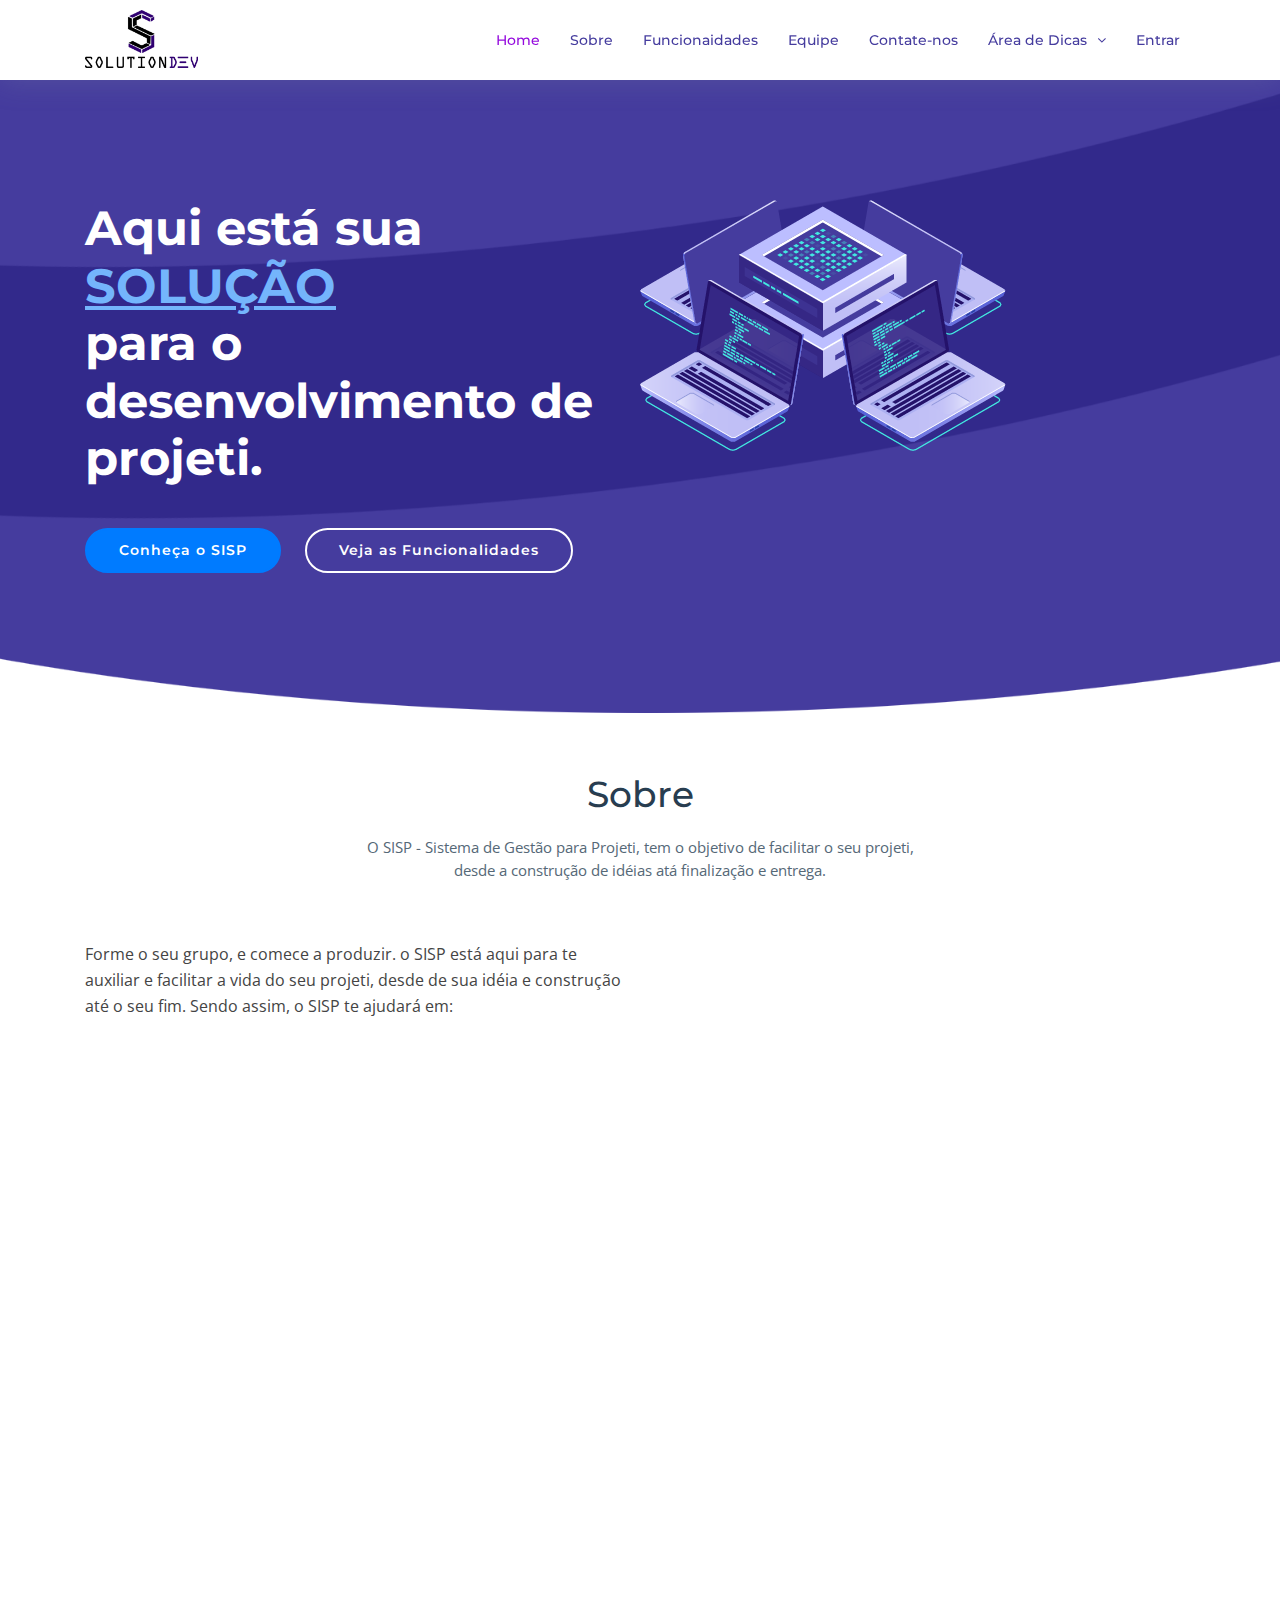
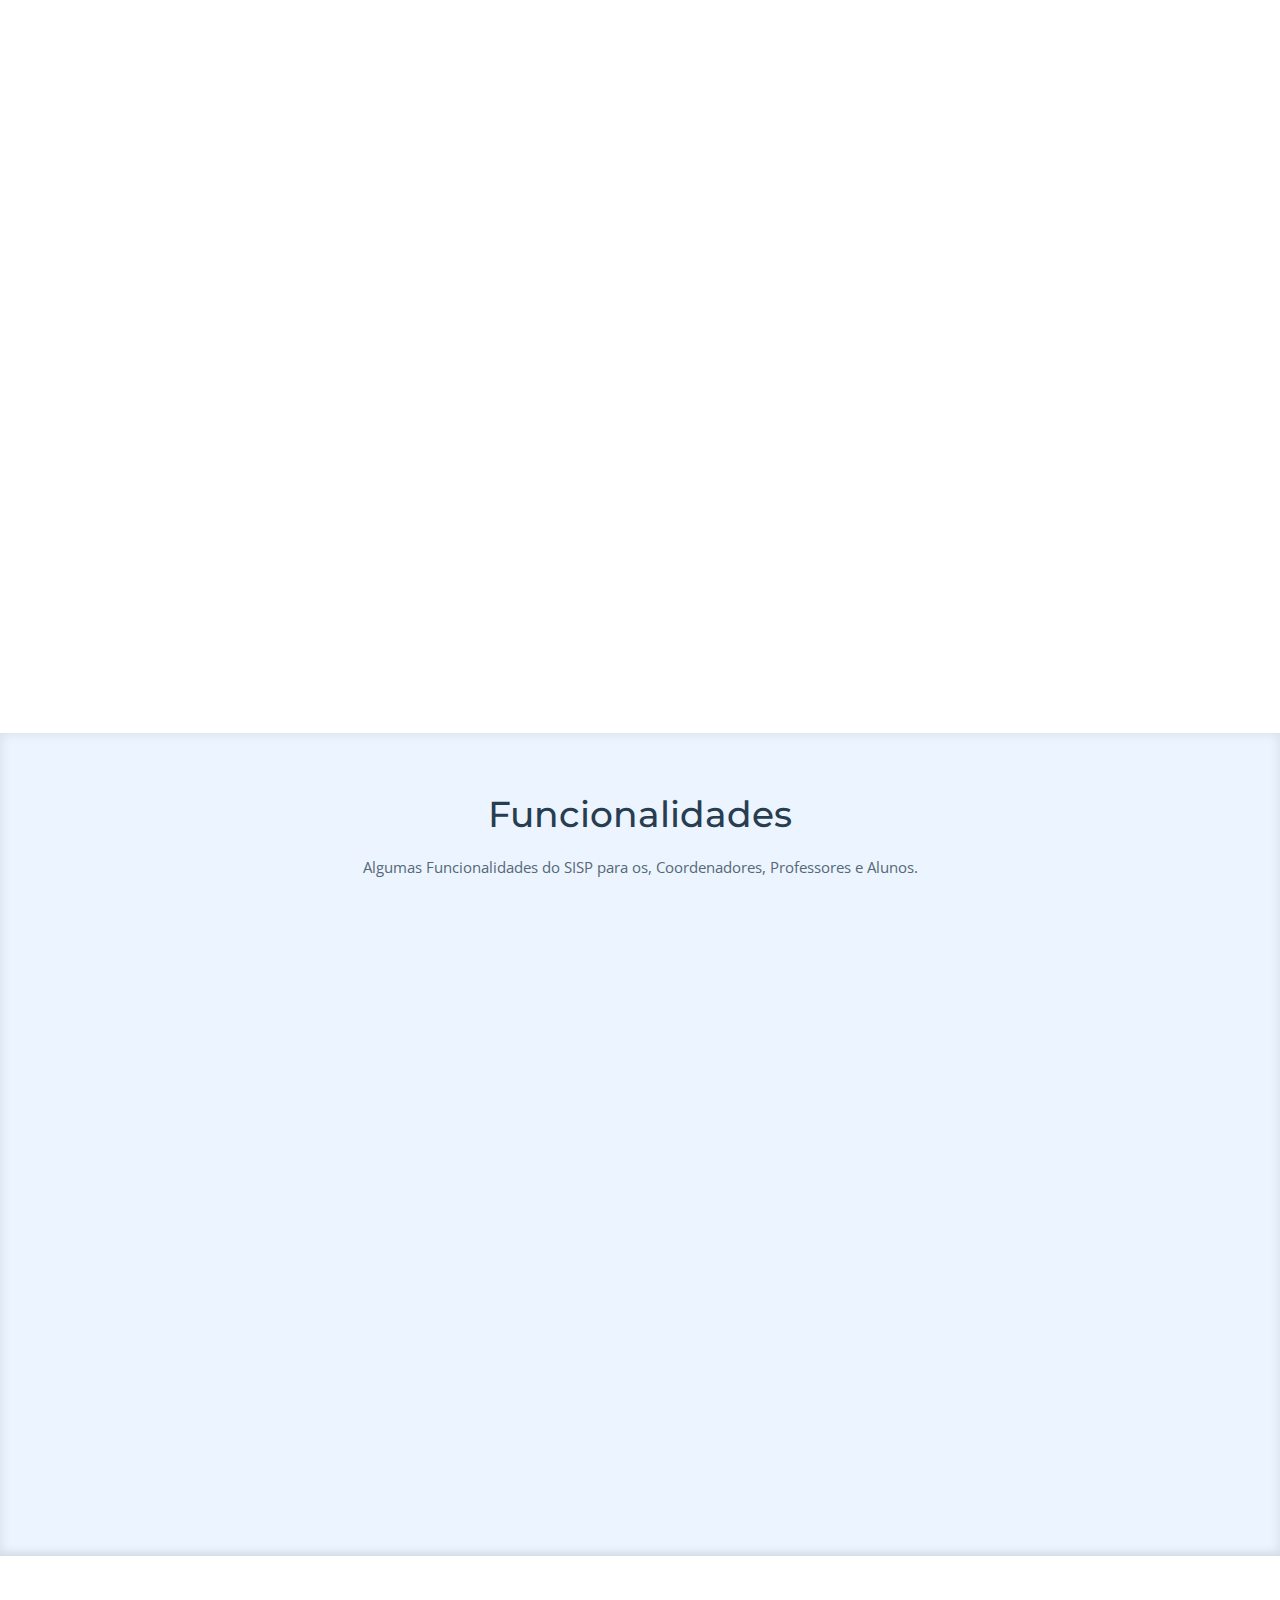
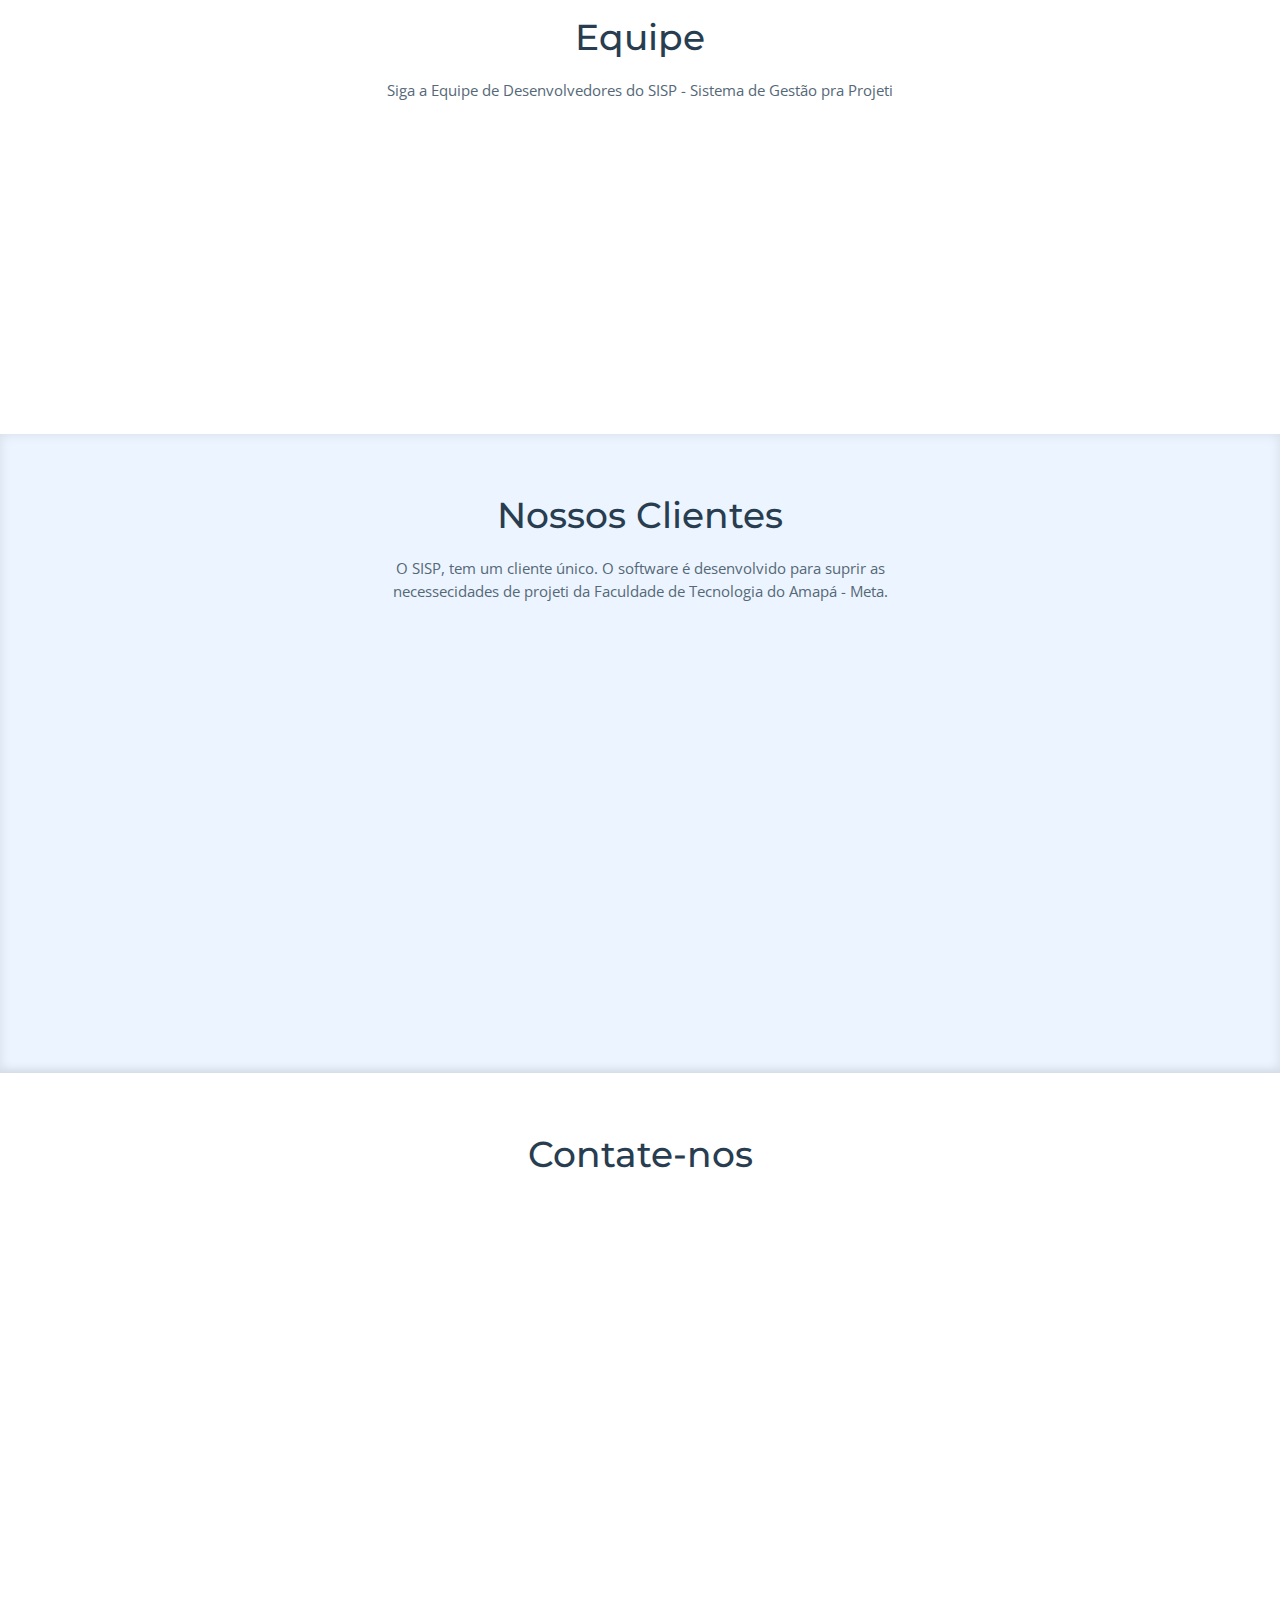
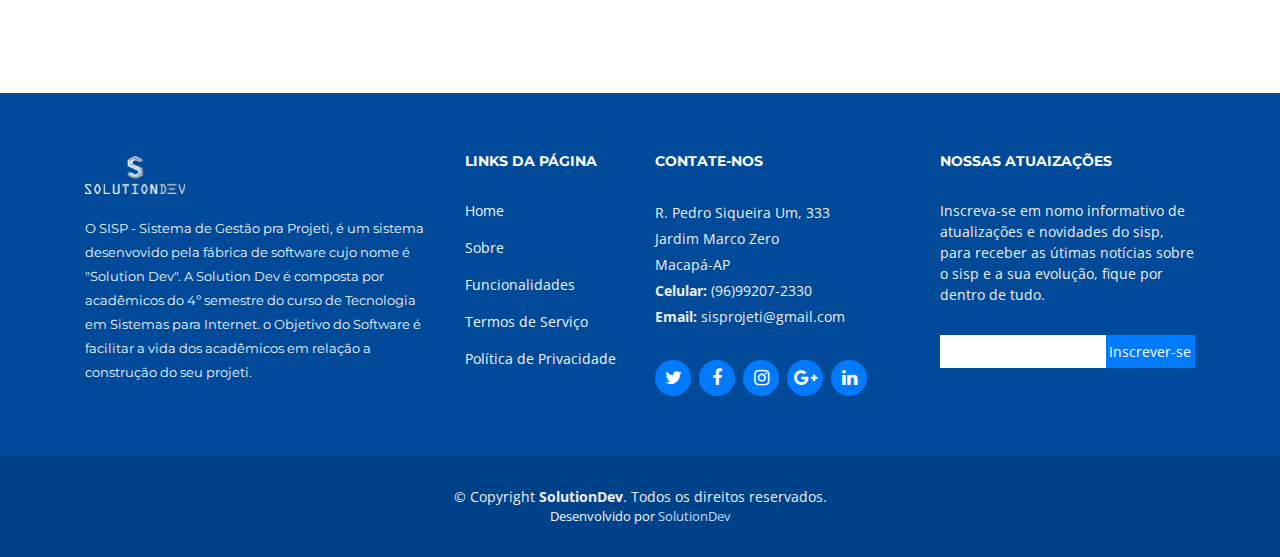
==== index.html @ cfa7b7fe "update" ====
<!DOCTYPE html>
<html lang="en">
<head>
  <meta charset="utf-8">
  <title>Solution Dev - Empresa de Software</title>
  <meta content="width=device-width, initial-scale=1.0" name="viewport">
  <meta content="" name="keywords">
  <meta content="" name="description">

  <!-- Favicons -->
  <link href="img/logos.png" rel="icon">
  <link href="img/apple-touch-icon.png" rel="apple-touch-icon">

  <!-- Google Fonts -->
  <link href="https://fonts.googleapis.com/css?family=Open+Sans:300,300i,400,400i,700,700i|Montserrat:300,400,500,700" rel="stylesheet">

  <!-- Bootstrap CSS File -->
  <link href="lib/bootstrap/css/bootstrap.min.css" rel="stylesheet">

  <!-- Libraries CSS Files -->
  <link href="lib/font-awesome/css/font-awesome.min.css" rel="stylesheet">
  <link href="lib/animate/animate.min.css" rel="stylesheet">
  <link href="lib/ionicons/css/ionicons.min.css" rel="stylesheet">
  <link href="lib/owlcarousel/assets/owl.carousel.min.css" rel="stylesheet">
  <link href="lib/lightbox/css/lightbox.min.css" rel="stylesheet">

  <!-- Main Stylesheet File -->
  <link href="css/style.css" rel="stylesheet">

  <!-- =======================================================
    TEMPLATE PRONTO E BAIXADO

    Theme Name: NewBiz
    Theme URL: https://bootstrapmade.com/newbiz-bootstrap-business-template/
    Author: BootstrapMade.com
    License: https://bootstrapmade.com/license/
  ======================================================= -->
</head>

<body>

  <!--==========================
  Header
  ============================-->
  <header id="header" class="fixed-top">
    <div class="container">

      <div class="logo float-left">
        <!-- Retire o Comentário para não utilizar logo imagem -->
        <!-- <h1 class="text-light"><a href="#header"><span>SISP</span></a></h1> -->
        <a href="#intro" class="scrollto"><img src="img/logo.png" alt="" class="img-fluid" ></a>
      </div>

      <nav class="main-nav float-right d-none d-lg-block">
        <ul>
          <li class="active"><a href="#intro">Home</a></li>
          <li><a href="#about">Sobre</a></li>
          <li><a href="#services">Funcionaidades</a></li>
          <!--<li><a href="#portfolio">Portfolio</a></li>-->
          <li><a href="#team">Equipe</a></li>
          <li><a href="#contact">Contate-nos</a></li>
          <li class="drop-down"><a href="">Área de Dicas</a>
            <ul>
              <li><a href="#">Documentação</a></li>
              <!--<li class="drop-down"><a href="#">Drop Down 2</a>
                <ul>
                  <li><a href="#">Deep Drop Down 1</a></li>
                  <li><a href="#">Deep Drop Down 2</a></li>
                  <li><a href="#">Deep Drop Down 3</a></li>
                  <li><a href="#">Deep Drop Down 4</a></li>
                  <li><a href="#">Deep Drop Down 5</a></li>
                </ul>
              </li>-->
              <li><a href="#">Temas Projeti</a></li>
              <!--<li><a href="#">Drop Down 3</a></li>
              <li><a href="#">Drop Down 4</a></li>-->
            </ul>
          </li>
          <li><a href="#">Entrar</a></li>
        </ul>
      </nav><!-- .main-nav -->
      
    </div>
  </header><!-- #header -->

  <!--==========================
    Intro Section
  ============================-->
  <section id="intro" class="clearfix">
    <div class="container">

      <div class="intro-img">
        <img src="img/intro-img.png" alt="" class="img-fluid">
      </div>

      <div class="intro-info">
        <h2>Aqui está sua<br><span>SOLUÇÃO</span><br>para o desenvolvimento de projeti.</h2>
        <div>
          <a href="#about" class="btn-get-started scrollto">Conheça o SISP</a>
          <a href="#services" class="btn-services scrollto">Veja as Funcionalidades</a>
        </div>
      </div>

    </div>
  </section><!-- #intro -->

  <main id="main">

    <!--==========================
      About Us Section
    ============================-->
    <section id="about">
      <div class="container">

        <header class="section-header">
          <h3>Sobre</h3>
          <p>O SISP - Sistema de Gestão para Projeti, tem o objetivo de facilitar o seu projeti, desde a construção de idéias atá finalização e entrega.</p>
        </header>

        <div class="row about-container">

          <div class="col-lg-6 content order-lg-1 order-2">
            <p>
             Forme o seu grupo, e comece a produzir. o SISP está aqui para te auxiliar e facilitar a vida do seu projeti, desde de sua idéia e construção até o seu fim. Sendo assim, o SISP te ajudará em:
            </p>

            <div class="icon-box wow fadeInUp">
              <div class="icon"><i class="fa fa-tasks"></i></div>
              <h4 class="title"><a href="">Tarefas Agilizadas</a></h4>
              <p class="description">Um sistema de criação de tarefas e organização. definindo informações sobre cada tarefa específica</p>
            </div>

            <div class="icon-box wow fadeInUp" data-wow-delay="0.2s">
              <div class="icon"><i class="fa fa-bar-chart"></i></div>
              <h4 class="title"><a href="">Maior Produtividade</a></h4>
              <p class="description">Com esse controle de tarefas a sua produtividade aumenta, pois você e seus amigos dividem bem as tarefas</p>
            </div>

            <div class="icon-box wow fadeInUp" data-wow-delay="0.4s">
              <div class="icon"><i class="fa fa-comment-o"></i></div>
              <h4 class="title"><a href="">Melhor Comunicação</a></h4>
              <p class="description">O Seu Coordenador e Professor, podem visualizar sua documentação e avaliar de forma mais prática</p>
            </div>

          </div>

          <div class="col-lg-6 background order-lg-2 order-1 wow fadeInUp">
            <img src="img/about-img1.svg" class="img-fluid" alt="">
          </div>
        </div>

        <div class="row about-extra">
          <div class="col-lg-6 wow fadeInUp">
            <img src="img/ativo 1.svg" class="img-fluid" alt="">
          </div>
          <div class="col-lg-6 wow fadeInUp pt-5 pt-lg-0">
            <h4>O SISP auxilia você em seu projeti te dando dicas.</h4>
            <p>
             O SISP, é um sistema que te auxilia das formas que você precisa, todos temos dificuldades em alguma coisa. e o SISP estará aqui para te guiar onde for sua dificuldade, seja ela em, documentação, idéias de projeti e temas.
            </p>
            <p>
              Um sistema voltado para facilitação de produtividade e construção de projeti, guiando o seu grupo ao sucesso acadêmico desde o primeiro semestre, e assim facilitando sua vida acadêmica em relação ao projeti.
            </p>
          </div>
        </div>

        <div class="row about-extra">
          <div class="col-lg-6 wow fadeInUp order-1 order-lg-2">
            <img src="img/about-extra-2.svg" class="img-fluid" alt="">
          </div>

          <div class="col-lg-6 wow fadeInUp pt-4 pt-lg-0 order-2 order-lg-1">
            <h4>Um Sistema Totamente WEB, acessível onde você estiver, pelo celuar, computador ou tablet.</h4>
            <p>
             Trata- se de uma ferramenta para auxiliar na gestão do Projeto Integrador da Faculdade de Tecnologia do Amapá - META, para que os acadêmicos realizarem uma melhor organização do projeto integrador com divisões de tarefas entre si criadas pelo grupo, possibilitando em conjunto os envios das documentações. 
            </p>
            <p>
             Através de Sua Mobilidade o SISP irá facilitar a vida de todo e qualquer usuário quanto ao andamento e tarefas do seu projeti, de acordo com cada demanda.
            </p>
            <p>
              Prepare-se para receber as notas do projeti de forma mais prática e eficiente, você irá visualizar suas notas assim que estiverem disponíves, e o melhor, onde você estiver.
            </p>
          </div>
          
        </div>

      </div>
    </section><!-- #about -->

    <!--==========================
      Services Section
    ============================-->
    <section id="services" class="section-bg">
      <div class="container">

        <header class="section-header">
          <h3>Funcionalidades</h3>
          <p>Algumas Funcionalidades do SISP para os, Coordenadores, Professores e Alunos.</p>
        </header>

        <div class="row">

          <div class="col-md-6 col-lg-5 offset-lg-1 wow bounceInUp" data-wow-duration="1.4s">
            <div class="box">
              <div class="icon"><i class="ion-ios-analytics-outline" style="color: #ff689b;"></i></div>
              <h4 class="title"><a href="">Visualização de Dicas</a></h4>
              <p class="description">O Aluno terá como visualizar sua nota no sistema, assim que o professor liberar.</p>
            </div>
          </div>
          <div class="col-md-6 col-lg-5 wow bounceInUp" data-wow-duration="1.4s">
            <div class="box">
              <div class="icon"><i class="ion-ios-bookmarks-outline" style="color: #e9bf06;"></i></div>
              <h4 class="title"><a href="">Lançamento de Notas</a></h4>
              <p class="description">O Professor poderá lançar a nota no sistema instantaneamente.</p>
            </div>
          </div>

          <div class="col-md-6 col-lg-5 offset-lg-1 wow bounceInUp" data-wow-delay="0.1s" data-wow-duration="1.4s">
            <div class="box">
              <div class="icon"><i class="ion-ios-paper-outline" style="color: #3fcdc7;"></i></div>
              <h4 class="title"><a href="">Envio de Documentação</a></h4>
              <p class="description">O Aluno poderá enviar a documentação do projeti no sistema.</p>
            </div>
          </div>
          <div class="col-md-6 col-lg-5 wow bounceInUp" data-wow-delay="0.1s" data-wow-duration="1.4s">
            <div class="box">
              <div class="icon"><i class="ion-ios-speedometer-outline" style="color:#41cf2e;"></i></div>
              <h4 class="title"><a href="">Acompanhamento das tarefas</a></h4>
              <p class="description">O Professor orientador poderá visualizar e acompanhar as tarefas do grupo orientado.</p>
            </div>
          </div>

          <div class="col-md-6 col-lg-5 offset-lg-1 wow bounceInUp" data-wow-delay="0.2s" data-wow-duration="1.4s">
            <div class="box">
              <div class="icon"><i class="ion-ios-world-outline" style="color: #d6ff22;"></i></div>
              <h4 class="title"><a href="">Mobilidade</a></h4>
              <p class="description">O usuários do SISP, poderão utilizar o sistema em qualquer lugar, seja no celular, tablet ou computador.</p>
            </div>
          </div>
          <div class="col-md-6 col-lg-5 wow bounceInUp" data-wow-delay="0.2s" data-wow-duration="1.4s">
            <div class="box">
              <div class="icon"><i class="ion-ios-clock-outline" style="color: #4680ff;"></i></div>
              <h4 class="title"><a href="">Sem perda de tempo</a></h4>
              <p class="description">Não tera perda de tempo para produção, assim que montar o grupo já estarão produzindo.</p>
            </div>
          </div>

        </div>

      </div>
    </section><!-- #services -->

    

    <!--==========================
      Team Section
    ============================-->
    <section id="team">
      <div class="container">
        <div class="section-header">
          <h3>Equipe</h3>
          <p>Siga a Equipe de Desenvolvedores do SISP - Sistema de Gestão pra Projeti</p>
        </div>

        <div class="row">

          <div class="col-lg-4 col-md-6 wow fadeInUp" data-wow-delay="0.2s">
            <div class="member">
              <img src="img/dev3.webp" class="img-fluid" alt="">
              <div class="member-info">
                <div class="member-info-content">
                  <h4>Diego Barbosa</h4>
                  <span>Gerente de Projetos</span>
                  <div class="social">
                    <a href=""><i class="fa fa-twitter"></i></a>
                    <a href=""><i class="fa fa-facebook"></i></a>
                    <a href=""><i class="fa fa-google-plus"></i></a>
                    <a href=""><i class="fa fa-linkedin"></i></a>
                  </div>
                </div>
              </div>
            </div>
          </div>
          <div class="col-lg-4 col-md-6 wow fadeInUp" data-wow-delay="0.1s">
            <div class="member">
              <img src="img/dev2.webp" class="img-fluid" alt="">
              <div class="member-info">
                <div class="member-info-content">
                  <h4>Gabriela Exposto</h4>
                  <span>Scrum Master</span>
                  <div class="social">
                    <a href=""><i class="fa fa-twitter"></i></a>
                    <a href=""><i class="fa fa-facebook"></i></a>
                    <a href=""><i class="fa fa-google-plus"></i></a>
                    <a href=""><i class="fa fa-linkedin"></i></a>
                  </div>
                </div>
              </div>
            </div>
          </div>

          

          <div class="col-lg-4 col-md-6 wow fadeInUp">
            <div class="member">
              <img src="img/dev1.webp" class="img-fluid" alt="">
              <div class="member-info">
                <div class="member-info-content">
                  <h4>Marcelo Cardoso</h4>
                  <span>Product Owner</span>
                  <div class="social">
                    <a href=""><i class="fa fa-twitter"></i></a>
                    <a href=""><i class="fa fa-facebook"></i></a>
                    <a href=""><i class="fa fa-google-plus"></i></a>
                    <a href=""><i class="fa fa-linkedin"></i></a>
                  </div>
                </div>
              </div>
            </div>
          </div>

          <!--<div class="col-lg-3 col-md-6 wow fadeInUp" data-wow-delay="0.3s">
            <div class="member">
              <img src="img/team-4.jpg" class="img-fluid" alt="">
              <div class="member-info">
                <div class="member-info-content">
                  <h4>Amanda Jepson</h4>
                  <span>Accountant</span>
                  <div class="social">
                    <a href=""><i class="fa fa-twitter"></i></a>
                    <a href=""><i class="fa fa-facebook"></i></a>
                    <a href=""><i class="fa fa-google-plus"></i></a>
                    <a href=""><i class="fa fa-linkedin"></i></a>
                  </div>
                </div>
              </div>
            </div>
          </div>-->

        </div>

      </div>
    </section><!-- #team -->

    <!--==========================
      Clients Section
    ============================-->
    <section id="clients" class="section-bg">

      <div class="container">

        <div class="section-header">
          <h3>Nossos Clientes</h3>
          <p>O SISP, tem um cliente único. O software é desenvolvido para suprir as necessecidades de projeti da Faculdade de Tecnologia do Amapá - Meta.</p>
        </div>

        <div class="row no-gutters clients-wrap clearfix wow fadeInUp">

          <div class="col-lg-3 col-md-4 col-xs-6">
            <div class="client-logo">
              <img src="img/clients/client-1.png" class="img-fluid" alt="">
            </div>
          </div>
          
          <div class="col-lg-3 col-md-4 col-xs-6">
            <div class="client-logo">
              <img src="img/clients/client-1.png" class="img-fluid" alt="">
            </div>
          </div>
        
          <div class="col-lg-3 col-md-4 col-xs-6">
            <div class="client-logo">
              <img src="img/clients/client-1.png" class="img-fluid" alt="">
            </div>
          </div>
          
          <div class="col-lg-3 col-md-4 col-xs-6">
            <div class="client-logo">
              <img src="img/clients/client-1.png" class="img-fluid" alt="">
            </div>
          </div>
          
          <div class="col-lg-3 col-md-4 col-xs-6">
            <div class="client-logo">
              <img src="img/clients/client-1.png" class="img-fluid" alt="">
            </div>
          </div>
        
          <div class="col-lg-3 col-md-4 col-xs-6">
            <div class="client-logo">
              <img src="img/clients/client-1.png" class="img-fluid" alt="">
            </div>
          </div>
          
          <div class="col-lg-3 col-md-4 col-xs-6">
            <div class="client-logo">
              <img src="img/clients/client-1.png" class="img-fluid" alt="">
            </div>
          </div>
          
          <div class="col-lg-3 col-md-4 col-xs-6">
            <div class="client-logo">
              <img src="img/clients/client-1.png" class="img-fluid" alt="">
            </div>
          </div>

        </div>

      </div>

    </section>

    <!--==========================
      Contact Section
    ============================-->
    <section id="contact">
      <div class="container-fluid">

        <div class="section-header">
          <h3>Contate-nos</h3>
        </div>

        <div class="row wow fadeInUp">

          <div class="col-lg-6">
            <div class="map mb-4 mb-lg-0">
              <iframe src="https://www.google.com/maps/embed?pb=!1m18!1m12!1m3!1d3989.818319337594!2d-51.07880468573079!3d0.00128636442487681!2m3!1f0!2f0!3f0!3m2!1i1024!2i768!4f13.1!3m3!1m2!1s0x8d61e1e023630001%3A0x707ce82298e519f8!2sFaculdade%20Meta!5e0!3m2!1spt-BR!2sbr!4v1572727579081!5m2!1spt-BR!2sbr" frameborder="0" style="border:0; width: 100%; height: 312px;" allowfullscreen></iframe>
            </div>
          </div>

          <div class="col-lg-6">
            <div class="row">
              <div class="col-md-5 info">
                <i class="ion-ios-location-outline"></i>
                <p>R. Pedro Siqueira Um, 333 - Jardim Marco Zero, Macapá-AP</p>
              </div>
              <div class="col-md-4 info">
                <i class="ion-ios-email-outline"></i>
                <p>sisprojeti@gmail.com</p>
              </div>
              <div class="col-md-3 info">
                <i class="ion-ios-telephone-outline"></i>
                <p>(96)99207-2330</p>
              </div>
            </div>

            <div class="form">
              <div id="sendmessage">Sua mensagem foi enviada. Obrigado!</div>
              <div id="errormessage"></div>
              <form action="" method="post" role="form" class="contactForm">
                <div class="form-row">
                  <div class="form-group col-lg-6">
                    <input type="text" name="name" class="form-control" id="name" placeholder="Seu Nome" data-rule="minlen:4" data-msg="Please enter at least 4 chars" />
                    <div class="validation"></div>
                  </div>
                  <div class="form-group col-lg-6">
                    <input type="email" class="form-control" name="email" id="email" placeholder="Seu Email" data-rule="email" data-msg="Please enter a valid email" />
                    <div class="validation"></div>
                  </div>
                </div>
                <div class="form-group">
                  <input type="text" class="form-control" name="subject" id="subject" placeholder="Assunto" data-rule="minlen:4" data-msg="Please enter at least 8 chars of subject" />
                  <div class="validation"></div>
                </div>
                <div class="form-group">
                  <textarea class="form-control" name="message" rows="5" data-rule="required" data-msg="Please write something for us" placeholder="Mensagem"></textarea>
                  <div class="validation"></div>
                </div>
                <div class="text-center"><button type="submit" title="Send Message">Enviar Mensagem</button></div>
              </form>
            </div>
          </div>

        </div>

      </div>
    </section><!-- #contact -->

  </main>

  <!--==========================
    Footer
  ============================-->
  <footer id="footer">
    <div class="footer-top">
      <div class="container">
        <div class="row">

          <div class="col-lg-4 col-md-6 footer-info">
            <h3><a href="#intro" class="scrollto"><img src="img/logobranca.png" alt="" class="img-fluid" style="width: 100px"></a></h3>
            <p>O SISP - Sistema de Gestão pra Projeti, é um sistema desenvovido pela fábrica de software cujo nome é "Solution Dev". A Solution Dev é composta por acadêmicos do 4º semestre do curso de Tecnologia em Sistemas para Internet. o Objetivo do Software é facilitar a vida dos acadêmicos em relação a construção do seu projeti.</p>
          </div>

          <div class="col-lg-2 col-md-6 footer-links">
            <h4>Links da página</h4>
            <ul>
              <li><a href="#">Home</a></li>
              <li><a href="#">Sobre</a></li>
              <li><a href="#">Funcionalidades</a></li>
              <li><a href="#">Termos de Serviço</a></li>
              <li><a href="#">Política de Privacidade</a></li>
            </ul>
          </div>

          <div class="col-lg-3 col-md-6 footer-contact">
            <h4>Contate-nos</h4>
            <p>
              R. Pedro Siqueira Um, 333 <br>
              Jardim Marco Zero<br>
              Macapá-AP <br>
              <strong>Celular:</strong> (96)99207-2330<br>
              <strong>Email:</strong> sisprojeti@gmail.com<br>
            </p>

            <div class="social-links">
              <a href="#" class="twitter"><i class="fa fa-twitter"></i></a>
              <a href="#" class="facebook"><i class="fa fa-facebook"></i></a>
              <a href="#" class="instagram"><i class="fa fa-instagram"></i></a>
              <a href="#" class="google-plus"><i class="fa fa-google-plus"></i></a>
              <a href="#" class="linkedin"><i class="fa fa-linkedin"></i></a>
            </div>

          </div>

          <div class="col-lg-3 col-md-6 footer-newsletter">
            <h4>Nossas Atuaizações</h4>
            <p>Inscreva-se em nomo informativo de atualizações e novidades do sisp, para receber as útimas notícias sobre o sisp e a sua evolução, fique por dentro de tudo.</p>
            <form action="" method="post">
              <input type="email" name="email"><input type="submit"  value="Inscrever-se" >
            </form>
          </div>

        </div>
      </div>
    </div>

    <div class="container">
      <div class="copyright">
        &copy; Copyright <strong>SolutionDev</strong>. Todos os direitos reservados.
      </div>
      <div class="credits">
        <!--
          All the links in the footer should remain intact.
          You can delete the links only if you purchased the pro version.
          Licensing information: https://bootstrapmade.com/license/
          Purchase the pro version with working PHP/AJAX contact form: https://bootstrapmade.com/buy/?theme=NewBiz
        -->
        Desenvolvido por <a href="https://solutiondevempresa.wixsite.com/corp/sisp">SolutionDev</a>
      </div>
    </div>
  </footer><!-- #footer -->

  <a href="#" class="back-to-top"><i class="fa fa-chevron-up"></i></a>
  <!-- Uncomment below i you want to use a preloader -->
  <!-- <div id="preloader"></div> -->

  <!-- JavaScript Libraries -->
  <script src="lib/jquery/jquery.min.js"></script>
  <script src="lib/jquery/jquery-migrate.min.js"></script>
  <script src="lib/bootstrap/js/bootstrap.bundle.min.js"></script>
  <script src="lib/easing/easing.min.js"></script>
  <script src="lib/mobile-nav/mobile-nav.js"></script>
  <script src="lib/wow/wow.min.js"></script>
  <script src="lib/waypoints/waypoints.min.js"></script>
  <script src="lib/counterup/counterup.min.js"></script>
  <script src="lib/owlcarousel/owl.carousel.min.js"></script>
  <script src="lib/isotope/isotope.pkgd.min.js"></script>
  <script src="lib/lightbox/js/lightbox.min.js"></script>
  <!-- Contact Form JavaScript File -->
  <script src="contactform/contactform.js"></script>

  <!-- Template Main Javascript File -->
  <script src="js/main.js"></script>

</body>
</html>
---- css/style.css ----
/*
  Theme Name: NewBiz
  Theme URL: https://bootstrapmade.com/newbiz-bootstrap-business-template/
  Author: BootstrapMade.com
  License: https://bootstrapmade.com/license/
*/

/*--------------------------------------------------------------
# General
--------------------------------------------------------------*/

body {
  background: #fff;
  color: #444;
  font-family: "Open Sans", sans-serif;
}

a {
  color: #007bff;
  transition: 0.5s;
}

a:hover,
a:active,
a:focus {
  color: #0b6bd3;
  outline: none;
  text-decoration: none;
}

p {
  padding: 0;
  margin: 0 0 30px 0;
}

h1,
h2,
h3,
h4,
h5,
h6 {
  font-family: "Montserrat", sans-serif;
  font-weight: 400;
  margin: 0 0 20px 0;
  padding: 0;
}

/* Back to top button */

.back-to-top {
  position: fixed;
  display: none;
  background: #007bff;
  color: #fff;
  width: 44px;
  height: 44px;
  text-align: center;
  line-height: 1;
  font-size: 16px;
  border-radius: 50%;
  right: 15px;
  bottom: 15px;
  transition: background 0.5s;
  z-index: 11;
}

.back-to-top i {
  padding-top: 12px;
  color: #fff;
}

/* Prelaoder */

#preloader {
  position: fixed;
  top: 0;
  left: 0;
  right: 0;
  bottom: 0;
  z-index: 9999;
  overflow: hidden;
  background: #fff;
}

#preloader:before {
  content: "";
  position: fixed;
  top: calc(50% - 30px);
  left: calc(50% - 30px);
  border: 6px solid #f2f2f2;
  border-top: 6px solid #007bff;
  border-radius: 50%;
  width: 60px;
  height: 60px;
  -webkit-animation: animate-preloader 1s linear infinite;
  animation: animate-preloader 1s linear infinite;
}

@-webkit-keyframes animate-preloader {
  0% {
    -webkit-transform: rotate(0deg);
    transform: rotate(0deg);
  }

  100% {
    -webkit-transform: rotate(360deg);
    transform: rotate(360deg);
  }
}

@keyframes animate-preloader {
  0% {
    -webkit-transform: rotate(0deg);
    transform: rotate(0deg);
  }

  100% {
    -webkit-transform: rotate(360deg);
    transform: rotate(360deg);
  }
}

/*--------------------------------------------------------------
# Header
--------------------------------------------------------------*/

#header {
  height: 80px;
  transition: all 0.5s;
  z-index: 997;
  transition: all 0.5s;
  padding: 20px 0;
  background: #fff;
  box-shadow: 0px 0px 30px rgba(127, 137, 161, 0.3);
}

#header.header-scrolled,
#header.header-pages {
  height: 60px;
  padding: 10px 0;
}

#header .logo h1 {
  font-size: 36px;
  margin: 0;
  padding: 0;
  line-height: 1;
  font-weight: 400;
  letter-spacing: 3px;
  text-transform: uppercase;
}

#header .logo h1 a,
#header .logo h1 a:hover {
  color: #00366f;
  text-decoration: none;
}

#header .logo img {
  padding: 0px;
  margin-top: -10px ;
  max-height: 58px;
}

.main-pages {
  margin-top: 60px;
}

/*--------------------------------------------------------------
# Intro Section
--------------------------------------------------------------*/

#intro {
  width: 100%;
  position: relative;
  background: url("../img/intro-bg.png") center bottom no-repeat;
  background-size: cover;
  padding: 200px 0 120px 0;
}

#intro .intro-img {
  width: 50%;
  float: right;
}

#intro .intro-info {
  width: 50%;
  float: left;
}

#intro .intro-info h2 {
  color: #fff;
  margin-bottom: 40px;
  font-size: 48px;
  font-weight: 700;
}

#intro .intro-info h2 span {
  color: #74b5fc;
  text-decoration: underline;
}

#intro .intro-info .btn-get-started,
#intro .intro-info .btn-services {
  font-family: "Montserrat", sans-serif;
  font-size: 14px;
  font-weight: 600;
  letter-spacing: 1px;
  display: inline-block;
  padding: 10px 32px;
  border-radius: 50px;
  transition: 0.5s;
  margin: 0 20px 20px 0;
  color: #fff;
}

#intro .intro-info .btn-get-started {
  background: #007bff;
  border: 2px solid #007bff;
  color: #fff;
}

#intro .intro-info .btn-get-started:hover {
  background: none;
  border-color: #fff;
  color: #fff;
}

#intro .intro-info .btn-services {
  border: 2px solid #fff;
}

#intro .intro-info .btn-services:hover {
  background: #007bff;
  border-color: #007bff;
  color: #fff;
}

/*--------------------------------------------------------------
# Navigation Menu
--------------------------------------------------------------*/

/* Desktop Navigation */

.main-nav {
  /* Drop Down */
  /* Deep Drop Down */
}

.main-nav,
.main-nav * {
  margin: 0;
  padding: 0;
  list-style: none;
}

.main-nav > ul > li {
  position: relative;
  white-space: nowrap;
  float: left;
}

.main-nav a {
  display: block;
  position: relative;
  color: #453c9e;
  padding: 10px 15px;
  transition: 0.3s;
  font-size: 14px;
  font-family: "Montserrat", sans-serif;
  font-weight: 500;
}

.main-nav a:hover,
.main-nav .active > a,
.main-nav li:hover > a {
  color: #940add;
  text-decoration: none;
}

.main-nav .drop-down ul {
  display: block;
  position: absolute;
  left: 0;
  top: calc(100% + 30px);
  z-index: 99;
  opacity: 0;
  visibility: hidden;
  padding: 10px 0;
  background: #fff;
  box-shadow: 0px 0px 30px rgba(127, 137, 161, 0.25);
  transition: ease all 0.3s;
}

.main-nav .drop-down:hover > ul {
  opacity: 1;
  top: 100%;
  visibility: visible;
}

.main-nav .drop-down li {
  min-width: 180px;
  position: relative;
}

.main-nav .drop-down ul a {
  padding: 10px 20px;
  font-size: 13px;
  color: #004289;
}

.main-nav .drop-down ul a:hover,
.main-nav .drop-down ul .active > a,
.main-nav .drop-down ul li:hover > a {
  color: #007bff;
}

.main-nav .drop-down > a:after {
  content: "\f107";
  font-family: FontAwesome;
  padding-left: 10px;
}

.main-nav .drop-down .drop-down ul {
  top: 0;
  left: calc(100% - 30px);
}

.main-nav .drop-down .drop-down:hover > ul {
  opacity: 1;
  top: 0;
  left: 100%;
}

.main-nav .drop-down .drop-down > a {
  padding-right: 35px;
}

.main-nav .drop-down .drop-down > a:after {
  content: "\f105";
  position: absolute;
  right: 15px;
}

/* Mobile Navigation */

.mobile-nav {
  position: fixed;
  top: 0;
  bottom: 0;
  z-index: 9999;
  overflow-y: auto;
  left: -260px;
  width: 260px;
  padding-top: 18px;
  background: rgba(19, 39, 57, 0.8);
  transition: 0.4s;
}

.mobile-nav * {
  margin: 0;
  padding: 0;
  list-style: none;
}

.mobile-nav a {
  display: block;
  position: relative;
  color: #fff;
  padding: 10px 20px;
  font-weight: 500;
}

.mobile-nav a:hover,
.mobile-nav .active > a,
.mobile-nav li:hover > a {
  color: #74b5fc;
  text-decoration: none;
}

.mobile-nav .drop-down > a:after {
  content: "\f078";
  font-family: FontAwesome;
  padding-left: 10px;
  position: absolute;
  right: 15px;
}

.mobile-nav .active.drop-down > a:after {
  content: "\f077";
}

.mobile-nav .drop-down > a {
  padding-right: 35px;
}

.mobile-nav .drop-down ul {
  display: none;
  overflow: hidden;
}

.mobile-nav .drop-down li {
  padding-left: 20px;
}

.mobile-nav-toggle {
  position: fixed;
  right: 0;
  top: 0;
  z-index: 9998;
  border: 0;
  background: none;
  font-size: 24px;
  transition: all 0.4s;
  outline: none !important;
  line-height: 1;
  cursor: pointer;
  text-align: right;
}

.mobile-nav-toggle i {
  margin: 18px 18px 0 0;
  color: #004289;
}

.mobile-nav-overly {
  width: 100%;
  height: 100%;
  z-index: 9997;
  top: 0;
  left: 0;
  position: fixed;
  background: rgba(19, 39, 57, 0.8);
  overflow: hidden;
  display: none;
}

.mobile-nav-active {
  overflow: hidden;
}

.mobile-nav-active .mobile-nav {
  left: 0;
}

.mobile-nav-active .mobile-nav-toggle i {
  color: #fff;
}

/*--------------------------------------------------------------
# Sections
--------------------------------------------------------------*/

/* Sections Header
--------------------------------*/

.section-header h3 {
  font-size: 36px;
  color: #283d50;
  text-align: center;
  font-weight: 500;
  position: relative;
}

.section-header p {
  text-align: center;
  margin: auto;
  font-size: 15px;
  padding-bottom: 60px;
  color: #556877;
  width: 50%;
}

/* Section with background
--------------------------------*/

.section-bg {
  background: #ecf5ff;
}

/* About Us Section
--------------------------------*/

#about {
  background: #fff;
  padding: 60px 0;
}

#about .about-container .background {
  margin: 20px 0;
}

#about .about-container .content {
  background: #fff;
}

#about .about-container .title {
  color: #333;
  font-weight: 700;
  font-size: 32px;
}

#about .about-container p {
  line-height: 26px;
}

#about .about-container p:last-child {
  margin-bottom: 0;
}

#about .about-container .icon-box {
  background: #fff;
  background-size: cover;
  padding: 0 0 30px 0;
}

#about .about-container .icon-box .icon {
  float: left;
  background: #fff;
  width: 64px;
  height: 64px;
  display: -webkit-box;
  display: -webkit-flex;
  display: -ms-flexbox;
  display: flex;
  -webkit-box-pack: center;
  -webkit-justify-content: center;
  -ms-flex-pack: center;
  justify-content: center;
  -webkit-box-align: center;
  -webkit-align-items: center;
  -ms-flex-align: center;
  align-items: center;
  -webkit-box-orient: vertical;
  -webkit-box-direction: normal;
  -webkit-flex-direction: column;
  -ms-flex-direction: column;
  flex-direction: column;
  text-align: center;
  border-radius: 50%;
  border: 2px solid #007bff;
  transition: all 0.3s ease-in-out;
}

#about .about-container .icon-box .icon i {
  color: #007bff;
  font-size: 24px;
}

#about .about-container .icon-box:hover .icon {
  background: #007bff;
}

#about .about-container .icon-box:hover .icon i {
  color: #fff;
}

#about .about-container .icon-box .title {
  margin-left: 80px;
  font-weight: 600;
  margin-bottom: 5px;
  font-size: 18px;
}

#about .about-container .icon-box .title a {
  color: #283d50;
}

#about .about-container .icon-box .description {
  margin-left: 80px;
  line-height: 24px;
  font-size: 14px;
}

#about .about-extra {
  padding-top: 60px;
}

#about .about-extra h4 {
  font-weight: 600;
  font-size: 24px;
}

/* Services Section
--------------------------------*/

#services {
  padding: 60px 0 40px 0;
  box-shadow: inset 0px 0px 12px 0px rgba(0, 0, 0, 0.1);
}

#services .box {
  padding: 30px;
  position: relative;
  overflow: hidden;
  border-radius: 10px;
  margin: 0 10px 40px 10px;
  background: #fff;
  box-shadow: 0 10px 29px 0 rgba(68, 88, 144, 0.1);
  transition: all 0.3s ease-in-out;
}

#services .box:hover {
  -webkit-transform: translateY(-5px);
  transform: translateY(-5px);
}

#services .icon {
  position: absolute;
  left: -10px;
  top: calc(50% - 32px);
}

#services .icon i {
  font-size: 64px;
  line-height: 1;
  transition: 0.5s;
}

#services .title {
  margin-left: 40px;
  font-weight: 700;
  margin-bottom: 15px;
  font-size: 18px;
}

#services .title a {
  color: #111;
}

#services .box:hover .title a {
  color: #007bff;
}

#services .description {
  font-size: 14px;
  margin-left: 40px;
  line-height: 24px;
  margin-bottom: 0;
}

#why-us {
  padding: 60px 0;
  background: #004a99;
}

#why-us .section-header h3,
#why-us .section-header p {
  color: #fff;
}

#why-us .card {
  background: #00458f;
  border-color: #00458f;
  border-radius: 10px;
  margin: 0 15px;
  padding: 15px 0;
  text-align: center;
  color: #fff;
  transition: 0.3s ease-in-out;
  height: 100%;
}

#why-us .card:hover {
  background: #003b7a;
  border-color: #003b7a;
}

#why-us .card i {
  font-size: 48px;
  padding-top: 15px;
  color: #bfddfe;
}

#why-us .card h5 {
  font-size: 22px;
  font-weight: 600;
}

#why-us .card p {
  font-size: 15px;
  color: #d8eafe;
}

#why-us .card .readmore {
  color: #fff;
  font-weight: 600;
  display: inline-block;
  transition: 0.3s ease-in-out;
  border-bottom: #00458f solid 2px;
}

#why-us .card .readmore:hover {
  border-bottom: #fff solid 2px;
}

#why-us .counters {
  padding-top: 40px;
}

#why-us .counters span {
  font-family: "Montserrat", sans-serif;
  font-weight: bold;
  font-size: 48px;
  display: block;
  color: #fff;
}

#why-us .counters p {
  padding: 0;
  margin: 0 0 20px 0;
  font-family: "Montserrat", sans-serif;
  font-size: 14px;
  color: #cce5ff;
}

/* Portfolio Section
--------------------------------*/

#portfolio {
  padding: 60px 0;
  box-shadow: 0px 0px 12px 0px rgba(0, 0, 0, 0.1);
}

#portfolio #portfolio-flters {
  padding: 0;
  margin: 5px 0 35px 0;
  list-style: none;
  text-align: center;
}

#portfolio #portfolio-flters li {
  cursor: pointer;
  margin: 15px 15px 15px 0;
  display: inline-block;
  padding: 6px 20px;
  font-size: 12px;
  line-height: 20px;
  color: #007bff;
  border-radius: 50px;
  text-transform: uppercase;
  background: #ecf5ff;
  margin-bottom: 5px;
  transition: all 0.3s ease-in-out;
}

#portfolio #portfolio-flters li:hover,
#portfolio #portfolio-flters li.filter-active {
  background: #007bff;
  color: #fff;
}

#portfolio #portfolio-flters li:last-child {
  margin-right: 0;
}

#portfolio .portfolio-item {
  position: relative;
  overflow: hidden;
  margin-bottom: 30px;
}

#portfolio .portfolio-item .portfolio-wrap {
  overflow: hidden;
  position: relative;
  border-radius: 6px;
  margin: 0;
}

#portfolio .portfolio-item .portfolio-wrap:hover img {
  opacity: 0.4;
  transition: 0.3s;
}

#portfolio .portfolio-item .portfolio-wrap .portfolio-info {
  position: absolute;
  top: 0;
  right: 0;
  bottom: 0;
  left: 0;
  display: -webkit-box;
  display: -webkit-flex;
  display: -ms-flexbox;
  display: flex;
  -webkit-box-pack: center;
  -webkit-justify-content: center;
  -ms-flex-pack: center;
  justify-content: center;
  -webkit-box-align: center;
  -webkit-align-items: center;
  -ms-flex-align: center;
  align-items: center;
  -webkit-box-orient: vertical;
  -webkit-box-direction: normal;
  -webkit-flex-direction: column;
  -ms-flex-direction: column;
  flex-direction: column;
  text-align: center;
  opacity: 0;
  transition: 0.2s linear;
}

#portfolio .portfolio-item .portfolio-wrap .portfolio-info h4 {
  font-size: 22px;
  line-height: 1px;
  font-weight: 700;
  margin-bottom: 14px;
  padding-bottom: 0;
}

#portfolio .portfolio-item .portfolio-wrap .portfolio-info h4 a {
  color: #fff;
}

#portfolio .portfolio-item .portfolio-wrap .portfolio-info h4 a:hover {
  color: #007bff;
}

#portfolio .portfolio-item .portfolio-wrap .portfolio-info p {
  padding: 0;
  margin: 0;
  color: #e2effe;
  font-weight: 500;
  font-size: 14px;
  text-transform: uppercase;
}

#portfolio .portfolio-item .portfolio-wrap .portfolio-info .link-preview,
#portfolio .portfolio-item .portfolio-wrap .portfolio-info .link-details {
  display: inline-block;
  line-height: 1;
  text-align: center;
  width: 36px;
  height: 36px;
  background: #007bff;
  border-radius: 50%;
  margin: 10px 4px 0 4px;
}

#portfolio .portfolio-item .portfolio-wrap .portfolio-info .link-preview i,
#portfolio .portfolio-item .portfolio-wrap .portfolio-info .link-details i {
  padding-top: 6px;
  font-size: 22px;
  color: #fff;
}

#portfolio .portfolio-item .portfolio-wrap .portfolio-info .link-preview:hover,
#portfolio .portfolio-item .portfolio-wrap .portfolio-info .link-details:hover {
  background: #3395ff;
}

#portfolio .portfolio-item .portfolio-wrap .portfolio-info .link-preview:hover i,
#portfolio .portfolio-item .portfolio-wrap .portfolio-info .link-details:hover i {
  color: #fff;
}

#portfolio .portfolio-item .portfolio-wrap:hover {
  background: #003166;
}

#portfolio .portfolio-item .portfolio-wrap:hover .portfolio-info {
  opacity: 1;
}

/* Testimonials Section
--------------------------------*/

#testimonials {
  padding: 60px 0;
  box-shadow: inset 0px 0px 12px 0px rgba(0, 0, 0, 0.1);
}

#testimonials .section-header {
  margin-bottom: 40px;
}

#testimonials .testimonial-item .testimonial-img {
  width: 120px;
  border-radius: 50%;
  border: 4px solid #fff;
  float: left;
}

#testimonials .testimonial-item h3 {
  font-size: 20px;
  font-weight: bold;
  margin: 10px 0 5px 0;
  color: #111;
  margin-left: 140px;
}

#testimonials .testimonial-item h4 {
  font-size: 14px;
  color: #999;
  margin: 0 0 15px 0;
  margin-left: 140px;
}

#testimonials .testimonial-item p {
  font-style: italic;
  margin: 0 0 15px 140px;
}

#testimonials .owl-nav,
#testimonials .owl-dots {
  margin-top: 5px;
  text-align: center;
}

#testimonials .owl-dot {
  display: inline-block;
  margin: 0 5px;
  width: 12px;
  height: 12px;
  border-radius: 50%;
  background-color: #ddd;
}

#testimonials .owl-dot.active {
  background-color: #007bff;
}

/* Team Section
--------------------------------*/

#team {
  background: #fff;
  padding: 60px 0;
  box-shadow: 0px 0px 12px 0px rgba(0, 0, 0, 0.1);
}

#team .member {
  text-align: center;
  margin-bottom: 20px;
  position: relative;
  border-radius: 50%;
  overflow: hidden;
}

#team .member .member-info {
  opacity: 0;
  display: -webkit-box;
  display: -webkit-flex;
  display: -ms-flexbox;
  display: flex;
  -webkit-box-pack: center;
  -webkit-justify-content: center;
  -ms-flex-pack: center;
  justify-content: center;
  -webkit-box-align: center;
  -webkit-align-items: center;
  -ms-flex-align: center;
  align-items: center;
  position: absolute;
  bottom: 0;
  top: 0;
  left: 0;
  right: 0;
  transition: 0.2s;
}

#team .member .member-info-content {
  margin-top: 50px;
  transition: margin 0.2s;
}

#team .member:hover .member-info {
  background: rgba(0, 62, 128, 0.7);
  opacity: 1;
  transition: 0.4s;
}

#team .member:hover .member-info-content {
  margin-top: 0;
  transition: margin 0.4s;
}

#team .member h4 {
  font-weight: 700;
  margin-bottom: 2px;
  font-size: 18px;
  color: #fff;
}

#team .member span {
  font-style: italic;
  display: block;
  font-size: 13px;
  color: #fff;
}

#team .member .social {
  margin-top: 15px;
}

#team .member .social a {
  transition: none;
  color: #fff;
}

#team .member .social a:hover {
  color: #007bff;
}

#team .member .social i {
  font-size: 18px;
  margin: 0 2px;
}

/* Clients Section
--------------------------------*/

#clients {
  padding: 60px 0;
  box-shadow: inset 0px 0px 12px 0px rgba(0, 0, 0, 0.1);
}

#clients .clients-wrap {
  border-top: 1px solid #d6eaff;
  border-left: 1px solid #d6eaff;
  margin-bottom: 30px;
}

#clients .client-logo {
  padding: 64px;
  display: -webkit-box;
  display: -webkit-flex;
  display: -ms-flexbox;
  display: flex;
  -webkit-box-pack: center;
  -webkit-justify-content: center;
  -ms-flex-pack: center;
  justify-content: center;
  -webkit-box-align: center;
  -webkit-align-items: center;
  -ms-flex-align: center;
  align-items: center;
  border-right: 1px solid #d6eaff;
  border-bottom: 1px solid #d6eaff;
  overflow: hidden;
  background: #fff;
  height: 160px;
}

#clients .client-logo:hover img {
  -webkit-transform: scale(1.2);
  transform: scale(1.2);
}

#clients img {
  transition: all 0.4s ease-in-out;
}

/* Contact Section
--------------------------------*/

#contact {
  box-shadow: 0px 0px 12px 0px rgba(0, 0, 0, 0.1);
  padding: 60px 0;
  overflow: hidden;
}

#contact .section-header {
  padding-bottom: 30px;
}

#contact .contact-about h3 {
  font-size: 36px;
  margin: 0 0 10px 0;
  padding: 0;
  line-height: 1;
  font-family: "Montserrat", sans-serif;
  font-weight: 300;
  letter-spacing: 3px;
  text-transform: uppercase;
  color: #007bff;
}

#contact .contact-about p {
  font-size: 14px;
  line-height: 24px;
  font-family: "Montserrat", sans-serif;
  color: #888;
}

#contact .social-links {
  padding-bottom: 20px;
}

#contact .social-links a {
  font-size: 18px;
  display: inline-block;
  background: #fff;
  color: #007bff;
  line-height: 1;
  padding: 8px 0;
  margin-right: 4px;
  border-radius: 50%;
  text-align: center;
  width: 36px;
  height: 36px;
  transition: 0.3s;
  border: 1px solid #007bff;
}

#contact .social-links a:hover {
  background: #007bff;
  color: #fff;
}

#contact .info {
  color: #283d50;
}

#contact .info i {
  font-size: 32px;
  color: #007bff;
  float: left;
  line-height: 1;
}

#contact .info p {
  padding: 0 0 10px 36px;
  line-height: 28px;
  font-size: 14px;
}

#contact .form #sendmessage {
  color: #007bff;
  border: 1px solid #007bff;
  display: none;
  text-align: center;
  padding: 15px;
  font-weight: 600;
  margin-bottom: 15px;
}

#contact .form #errormessage {
  color: red;
  display: none;
  border: 1px solid red;
  text-align: center;
  padding: 15px;
  font-weight: 600;
  margin-bottom: 15px;
}

#contact .form #sendmessage.show,
#contact .form #errormessage.show,
#contact .form .show {
  display: block;
}

#contact .form .validation {
  color: red;
  display: none;
  margin: 0 0 20px;
  font-weight: 400;
  font-size: 13px;
}

#contact .form input,
#contact .form textarea {
  border-radius: 0;
  box-shadow: none;
  font-size: 14px;
}

#contact .form button[type="submit"] {
  background: #007bff;
  border: 0;
  border-radius: 20px;
  padding: 8px 30px;
  color: #fff;
  transition: 0.3s;
}

#contact .form button[type="submit"]:hover {
  background: #0067d5;
  cursor: pointer;
}

/*--------------------------------------------------------------
# Footer
--------------------------------------------------------------*/

#footer {
  background: #00428a;
  padding: 0 0 30px 0;
  color: #eee;
  font-size: 14px;
}

#footer .footer-top {
  background: #004a99;
  padding: 60px 0 30px 0;
}

#footer .footer-top .footer-info {
  margin-bottom: 30px;
}

#footer .footer-top .footer-info h3 {
  font-size: 34px;
  margin: 0 0 20px 0;
  padding: 2px 0 2px 0;
  line-height: 1;
  font-family: "Montserrat", sans-serif;
  color: #fff;
  font-weight: 400;
  letter-spacing: 3px;
  text-transform: uppercase;
}

#footer .footer-top .footer-info p {
  font-size: 13px;
  line-height: 24px;
  margin-bottom: 0;
  font-family: "Montserrat", sans-serif;
  color: #ecf5ff;
}

#footer .footer-top .social-links a {
  font-size: 18px;
  display: inline-block;
  background: #007bff;
  color: #fff;
  line-height: 1;
  padding: 8px 0;
  margin-right: 4px;
  border-radius: 50%;
  text-align: center;
  width: 36px;
  height: 36px;
  transition: 0.3s;
}

#footer .footer-top .social-links a:hover {
  background: #0067d5;
  color: #fff;
}

#footer .footer-top h4 {
  font-size: 14px;
  font-weight: bold;
  color: #fff;
  text-transform: uppercase;
  position: relative;
  padding-bottom: 10px;
}

#footer .footer-top .footer-links {
  margin-bottom: 30px;
}

#footer .footer-top .footer-links ul {
  list-style: none;
  padding: 0;
  margin: 0;
}

#footer .footer-top .footer-links ul li {
  padding: 8px 0;
}

#footer .footer-top .footer-links ul li:first-child {
  padding-top: 0;
}

#footer .footer-top .footer-links ul a {
  color: #ecf5ff;
}

#footer .footer-top .footer-links ul a:hover {
  color: #74b5fc;
}

#footer .footer-top .footer-contact {
  margin-bottom: 30px;
}

#footer .footer-top .footer-contact p {
  line-height: 26px;
}

#footer .footer-top .footer-newsletter {
  margin-bottom: 30px;
}

#footer .footer-top .footer-newsletter input[type="email"] {
  border: 0;
  padding: 6px 8px;
  width: 65%;
}

#footer .footer-top .footer-newsletter input[type="submit"] {
  background: #007bff;
  border: 0;
  width: 35%;
  padding: 6px 0;
  text-align: center;
  color: #fff;
  transition: 0.3s;
  cursor: pointer;
}

#footer .footer-top .footer-newsletter input[type="submit"]:hover {
  background: #0062cc;
}

#footer .copyright {
  text-align: center;
  padding-top: 30px;
}

#footer .credits {
  text-align: center;
  font-size: 13px;
  color: #f1f7ff;
}

#footer .credits a {
  color: #bfddfe;
}

#footer .credits a:hover {
  color: #f1f7ff;
}

/*--------------------------------------------------------------
# Responsive Media Queries
--------------------------------------------------------------*/

@media (min-width: 992px) {
  #testimonials .testimonial-item p {
    width: 80%;
  }
}

@media (max-width: 991px) {
  #header {
    height: 60px;
    padding: 10px 0;
  }

  #header .logo h1 {
    font-size: 28px;
    padding: 8px 0;
  }

  #intro {
    padding: 140px 0 60px 0;
  }

  #intro .intro-img {
    width: 80%;
    float: none;
    margin: 0 auto 25px auto;
  }

  #intro .intro-info {
    width: 80%;
    float: none;
    margin: auto;
    text-align: center;
  }

  #why-us .card {
    margin: 0;
  }
}

@media (max-width: 768px) {
  .back-to-top {
    bottom: 15px;
  }
}

@media (max-width: 767px) {
  #intro .intro-info {
    width: 100%;
  }

  #intro .intro-info h2 {
    font-size: 34px;
    margin-bottom: 30px;
  }

  .section-header p {
    width: 100%;
  }

  #testimonials .testimonial-item {
    text-align: center;
  }

  #testimonials .testimonial-item .testimonial-img {
    float: none;
    margin: auto;
  }

  #testimonials .testimonial-item h3,
  #testimonials .testimonial-item h4,
  #testimonials .testimonial-item p {
    margin-left: 0;
  }
}

@media (max-width: 574px) {
  #intro {
    padding: 100px 0 20px 0;
  }
}
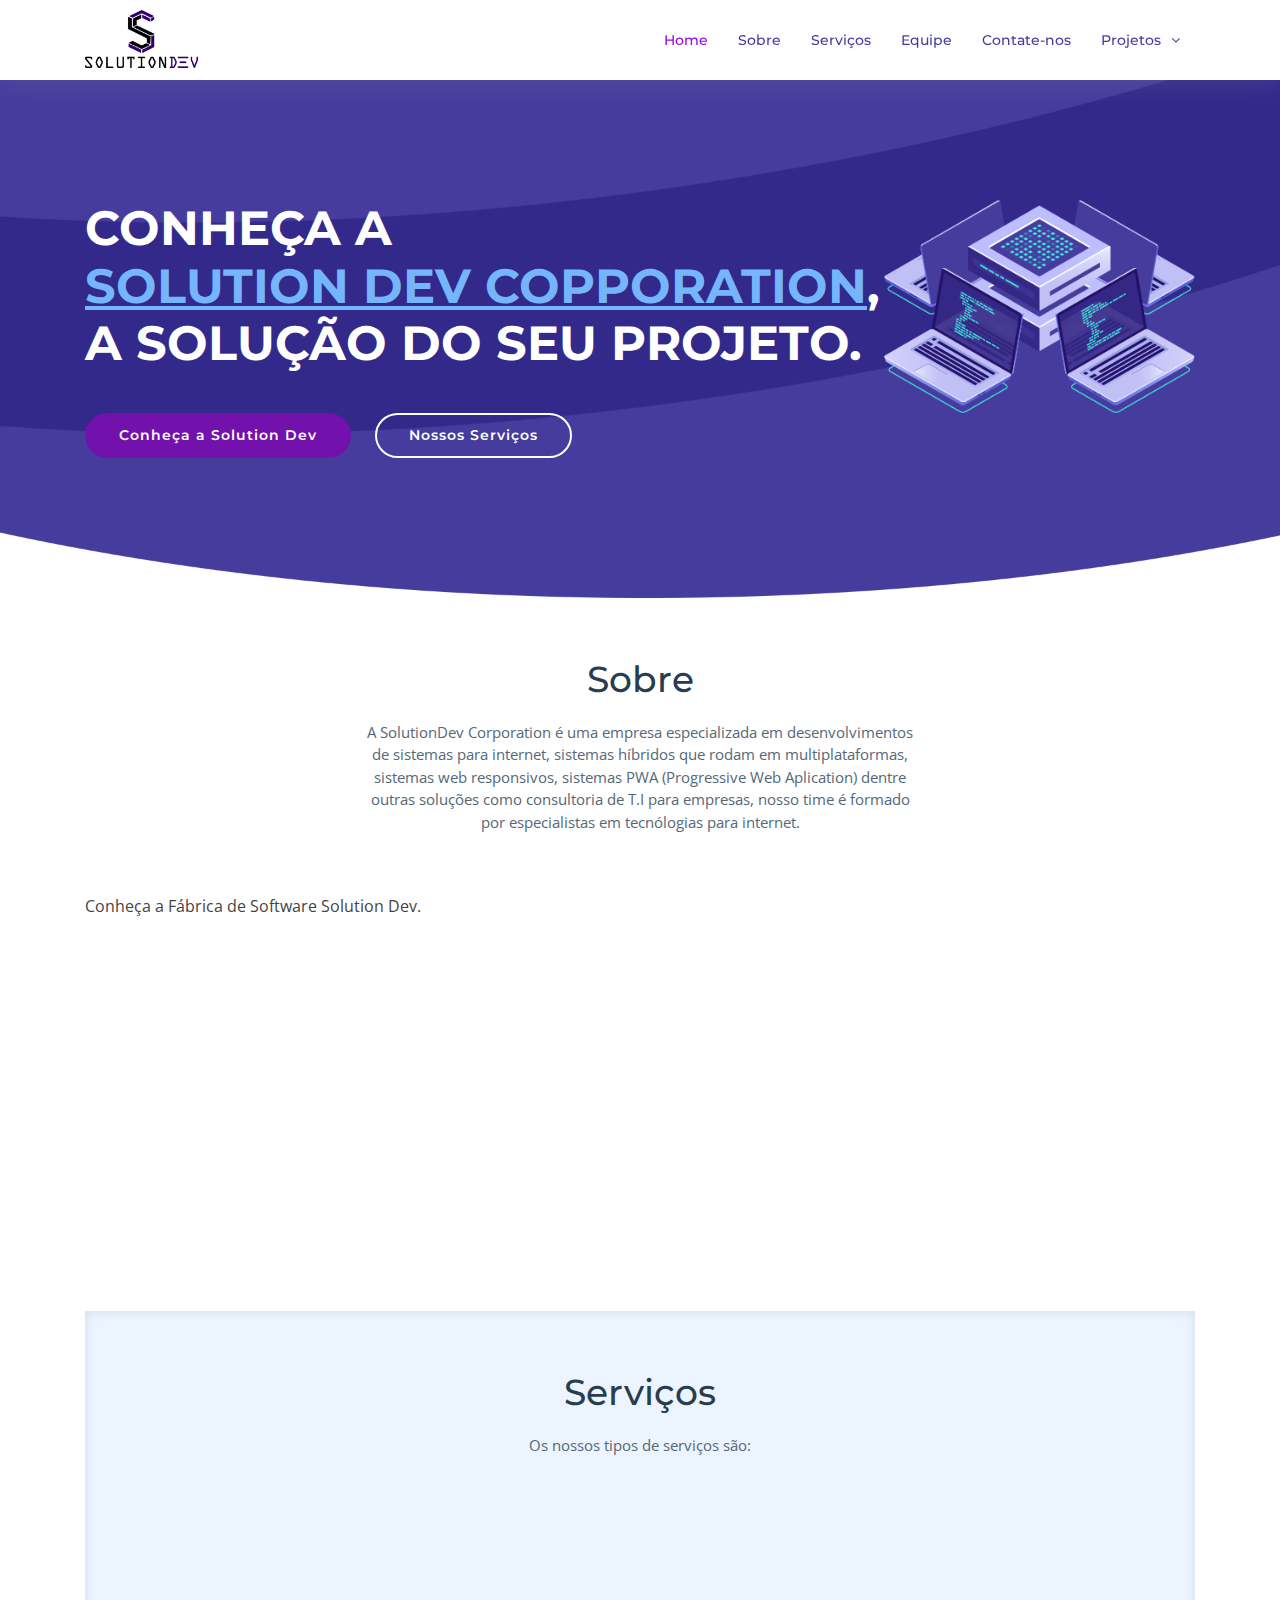
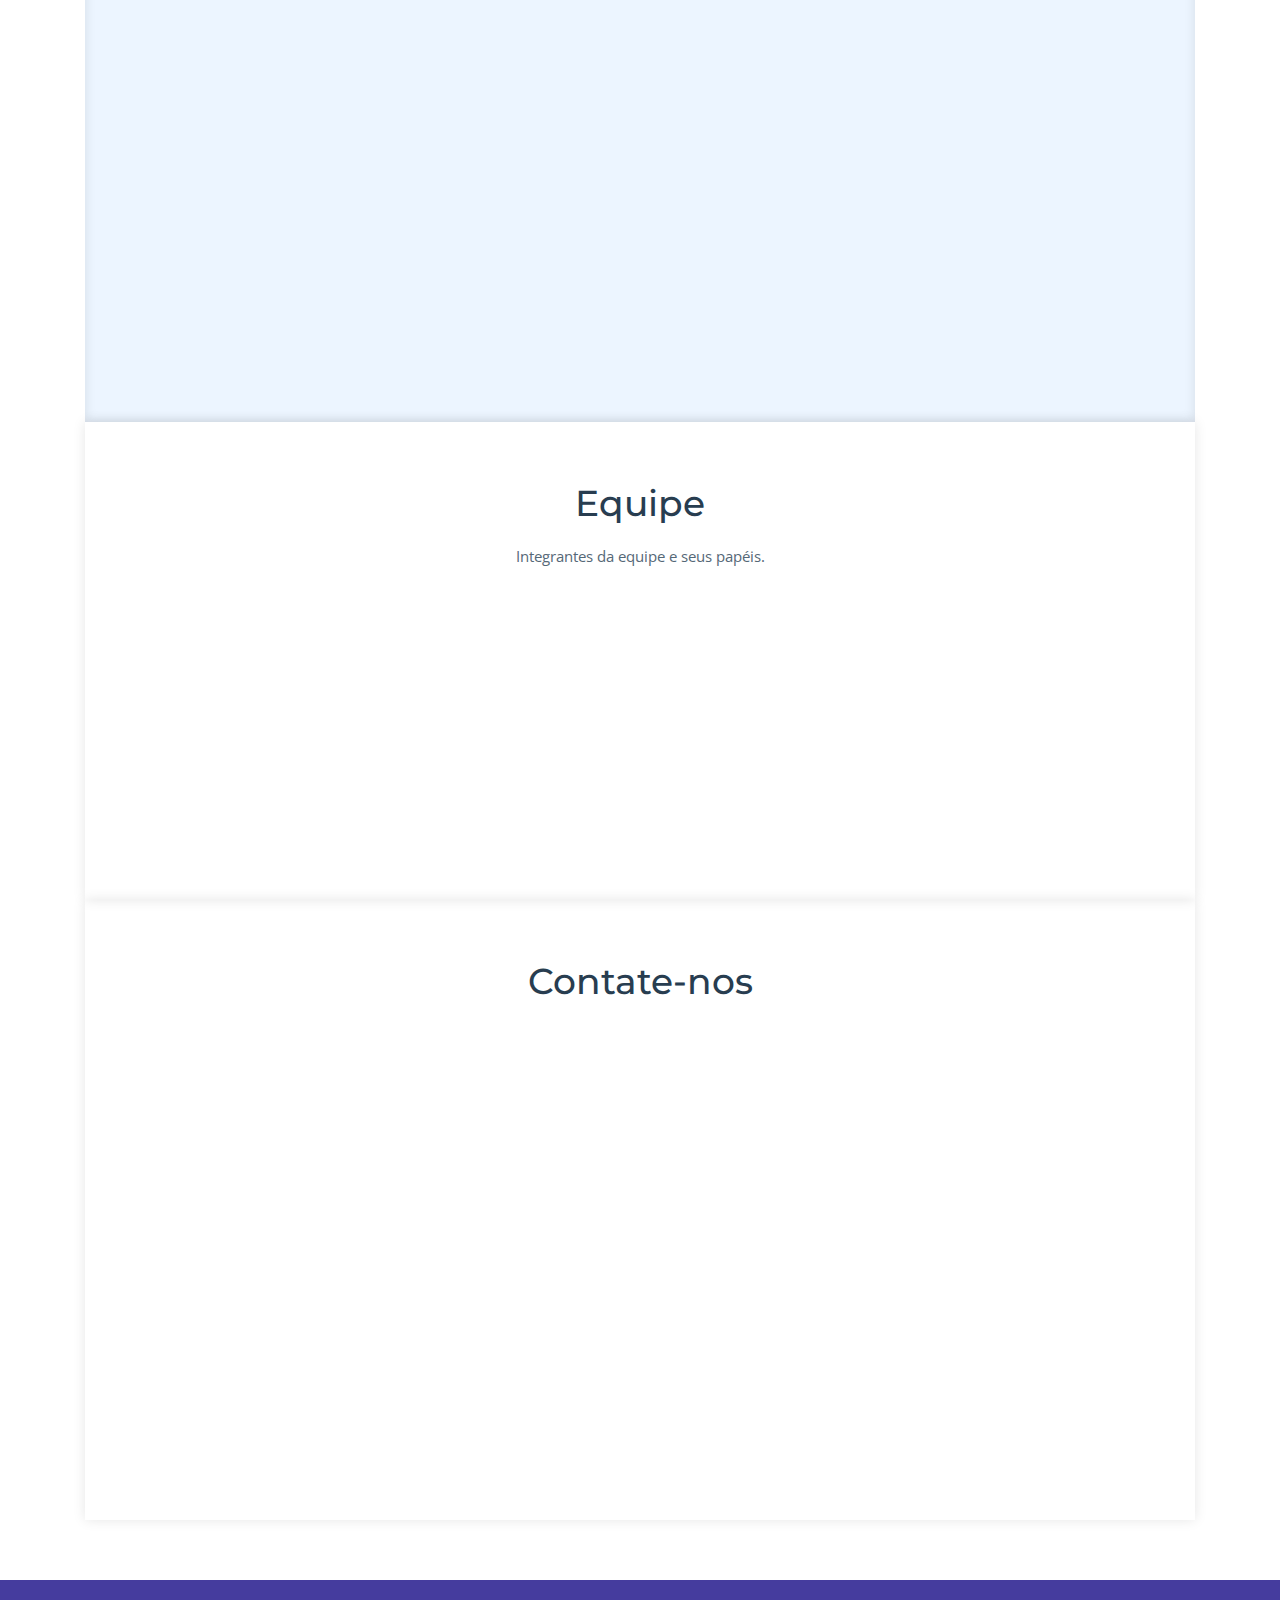
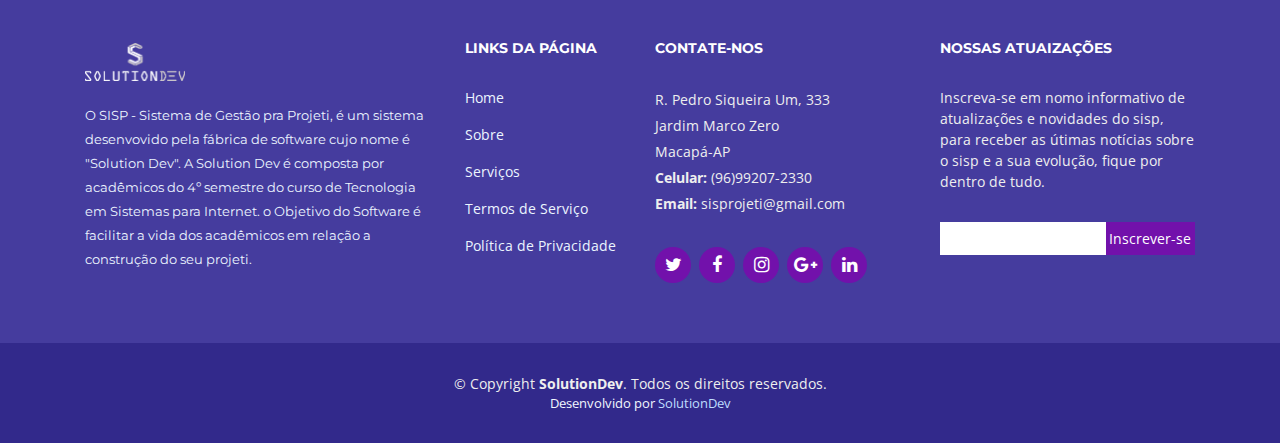
==== commit 7cb1725e: "update" ====
--- a/index.html
+++ b/index.html
@@ -55,28 +55,28 @@
         <ul>
           <li class="active"><a href="#intro">Home</a></li>
           <li><a href="#about">Sobre</a></li>
-          <li><a href="#services">Funcionaidades</a></li>
+          <li><a href="#services">Serviços</a></li>
           <!--<li><a href="#portfolio">Portfolio</a></li>-->
           <li><a href="#team">Equipe</a></li>
           <li><a href="#contact">Contate-nos</a></li>
-          <li class="drop-down"><a href="">Área de Dicas</a>
+          <li class="drop-down"><a href="">Projetos</a>
             <ul>
-              <li><a href="#">Documentação</a></li>
-              <!--<li class="drop-down"><a href="#">Drop Down 2</a>
+              <!--<li><a href="#">Documentação</a></li>-->
+              <li class="drop-down"><a href="sisp.html">SISP</a>
                 <ul>
-                  <li><a href="#">Deep Drop Down 1</a></li>
-                  <li><a href="#">Deep Drop Down 2</a></li>
+                  <li><a href="artefatos.html">Artefatos</a></li>
+                  <!--<li><a href="#">Deep Drop Down 2</a></li>
                   <li><a href="#">Deep Drop Down 3</a></li>
                   <li><a href="#">Deep Drop Down 4</a></li>
-                  <li><a href="#">Deep Drop Down 5</a></li>
+                  <li><a href="#">Deep Drop Down 5</a></li>-->
                 </ul>
-              </li>-->
-              <li><a href="#">Temas Projeti</a></li>
-              <!--<li><a href="#">Drop Down 3</a></li>
+              </li>
+              <!--<li><a href="#">Temas Projeti</a></li>
+              <li><a href="#">Drop Down 3</a></li>
               <li><a href="#">Drop Down 4</a></li>-->
             </ul>
           </li>
-          <li><a href="#">Entrar</a></li>
+          <!--<li><a href="#">Entrar</a></li>-->
         </ul>
       </nav><!-- .main-nav -->
       
@@ -94,10 +94,10 @@
       </div>
 
       <div class="intro-info">
-        <h2>Aqui está sua<br><span>SOLUÇÃO</span><br>para o desenvolvimento de projeti.</h2>
+        <h2>CONHEÇA A<br><span>SOLUTION DEV COPPORATION</span>,<br> A SOLUÇÃO DO SEU PROJETO.</h2>
         <div>
-          <a href="#about" class="btn-get-started scrollto">Conheça o SISP</a>
-          <a href="#services" class="btn-services scrollto">Veja as Funcionalidades</a>
+          <a href="#about" class="btn-get-started scrollto">Conheça a Solution Dev</a>
+          <a href="#services" class="btn-services scrollto">Nossos Serviços</a>
         </div>
       </div>
 
@@ -114,78 +114,42 @@
 
         <header class="section-header">
           <h3>Sobre</h3>
-          <p>O SISP - Sistema de Gestão para Projeti, tem o objetivo de facilitar o seu projeti, desde a construção de idéias atá finalização e entrega.</p>
+          <p>A SolutionDev Corporation é uma empresa especializada em desenvolvimentos de sistemas para internet, sistemas híbridos que rodam em multiplataformas, sistemas web responsivos, sistemas PWA (Progressive Web Aplication) dentre outras soluções como consultoria de T.I para empresas, nosso time é formado por especialistas em tecnólogias para internet.</p>
         </header>
 
         <div class="row about-container">
 
           <div class="col-lg-6 content order-lg-1 order-2">
             <p>
-             Forme o seu grupo, e comece a produzir. o SISP está aqui para te auxiliar e facilitar a vida do seu projeti, desde de sua idéia e construção até o seu fim. Sendo assim, o SISP te ajudará em:
+             Conheça a Fábrica de Software Solution Dev.
             </p>
 
             <div class="icon-box wow fadeInUp">
-              <div class="icon"><i class="fa fa-tasks"></i></div>
-              <h4 class="title"><a href="">Tarefas Agilizadas</a></h4>
-              <p class="description">Um sistema de criação de tarefas e organização. definindo informações sobre cada tarefa específica</p>
+              <div class="icon"><i class="fa fa-bar-chart"></i></div>
+              <h4 class="title"><a href="">MISSÃO:</a></h4>
+              <p class="description">Ser uma empresa sólida, competitiva e inovadora, que se antecipa às tendências do mercado e que se utiliza da melhor tecnologia disponível no desenvolvimento de softwares.</p>
             </div>
 
             <div class="icon-box wow fadeInUp" data-wow-delay="0.2s">
-              <div class="icon"><i class="fa fa-bar-chart"></i></div>
-              <h4 class="title"><a href="">Maior Produtividade</a></h4>
-              <p class="description">Com esse controle de tarefas a sua produtividade aumenta, pois você e seus amigos dividem bem as tarefas</p>
+              <div class="icon"><i class="fa fa-eye"></i></div>
+              <h4 class="title"><a href="">VISÃO: </a></h4>
+              <p class="description">Ser reconhecida pela excelência na produção de software com qualidade, agilidade e eficiência.</p>
             </div>
 
             <div class="icon-box wow fadeInUp" data-wow-delay="0.4s">
-              <div class="icon"><i class="fa fa-comment-o"></i></div>
-              <h4 class="title"><a href="">Melhor Comunicação</a></h4>
-              <p class="description">O Seu Coordenador e Professor, podem visualizar sua documentação e avaliar de forma mais prática</p>
-            </div>
-
-          </div>
-
-          <div class="col-lg-6 background order-lg-2 order-1 wow fadeInUp">
-            <img src="img/about-img1.svg" class="img-fluid" alt="">
-          </div>
-        </div>
-
-        <div class="row about-extra">
-          <div class="col-lg-6 wow fadeInUp">
-            <img src="img/ativo 1.svg" class="img-fluid" alt="">
-          </div>
-          <div class="col-lg-6 wow fadeInUp pt-5 pt-lg-0">
-            <h4>O SISP auxilia você em seu projeti te dando dicas.</h4>
-            <p>
-             O SISP, é um sistema que te auxilia das formas que você precisa, todos temos dificuldades em alguma coisa. e o SISP estará aqui para te guiar onde for sua dificuldade, seja ela em, documentação, idéias de projeti e temas.
-            </p>
-            <p>
-              Um sistema voltado para facilitação de produtividade e construção de projeti, guiando o seu grupo ao sucesso acadêmico desde o primeiro semestre, e assim facilitando sua vida acadêmica em relação ao projeti.
-            </p>
-          </div>
-        </div>
-
-        <div class="row about-extra">
-          <div class="col-lg-6 wow fadeInUp order-1 order-lg-2">
-            <img src="img/about-extra-2.svg" class="img-fluid" alt="">
-          </div>
-
-          <div class="col-lg-6 wow fadeInUp pt-4 pt-lg-0 order-2 order-lg-1">
-            <h4>Um Sistema Totamente WEB, acessível onde você estiver, pelo celuar, computador ou tablet.</h4>
-            <p>
-             Trata- se de uma ferramenta para auxiliar na gestão do Projeto Integrador da Faculdade de Tecnologia do Amapá - META, para que os acadêmicos realizarem uma melhor organização do projeto integrador com divisões de tarefas entre si criadas pelo grupo, possibilitando em conjunto os envios das documentações. 
-            </p>
-            <p>
-             Através de Sua Mobilidade o SISP irá facilitar a vida de todo e qualquer usuário quanto ao andamento e tarefas do seu projeti, de acordo com cada demanda.
-            </p>
-            <p>
-              Prepare-se para receber as notas do projeti de forma mais prática e eficiente, você irá visualizar suas notas assim que estiverem disponíves, e o melhor, onde você estiver.
-            </p>
-          </div>
-          
-        </div>
-
-      </div>
-    </section><!-- #about -->
+              <div class="icon"><i class="fa fa-group"></i></div>
+              <h4 class="title"><a href="">VALORES: </a></h4>
+              <p class="description">Ter conduta sempre ética e respeitosa, valorizar seus colaboradores através de ações de reconhecimento e de oportunidades de desenvolvimento.</p>
+            </div>
+
+          </div>
+
+          <div class="texto-lateral col-lg-6 background order-lg-2 order-1 wow fadeInUp">
+            <img src="img/about-extra-1.svg" class="img-fluid" alt="">
+            <!--<h1>Conheça a fbrica de Software Solution Dev.</h1>-->
+          </div>
+        </div>
+
 
     <!--==========================
       Services Section
@@ -194,43 +158,43 @@
       <div class="container">
 
         <header class="section-header">
-          <h3>Funcionalidades</h3>
-          <p>Algumas Funcionalidades do SISP para os, Coordenadores, Professores e Alunos.</p>
+          <h3>Serviços</h3>
+          <p>Os nossos tipos de serviços são:</p>
         </header>
 
         <div class="row">
 
           <div class="col-md-6 col-lg-5 offset-lg-1 wow bounceInUp" data-wow-duration="1.4s">
             <div class="box">
-              <div class="icon"><i class="ion-ios-analytics-outline" style="color: #ff689b;"></i></div>
-              <h4 class="title"><a href="">Visualização de Dicas</a></h4>
-              <p class="description">O Aluno terá como visualizar sua nota no sistema, assim que o professor liberar.</p>
+              <div class="icon"><i class="ion-ios-world-outline" style="color:  #4e0da3;"></i></div>
+              <h4 class="title"><a href="">Desenvolvimento em estrutura de servidores web</a></h4>
+              <p class="description">A empresa tem como foco o desenvolvimento de soluções que estão hospedas em servidores web.</p>
             </div>
           </div>
           <div class="col-md-6 col-lg-5 wow bounceInUp" data-wow-duration="1.4s">
             <div class="box">
-              <div class="icon"><i class="ion-ios-bookmarks-outline" style="color: #e9bf06;"></i></div>
-              <h4 class="title"><a href="">Lançamento de Notas</a></h4>
-              <p class="description">O Professor poderá lançar a nota no sistema instantaneamente.</p>
+              <div class="icon"><i class="ion-ios-loop" style="color:  #4e0da3;"></i></div>
+              <h4 class="title"><a href="">Tecnologias Atuais</a></h4>
+              <p class="description">Atualmente a empresa tem profissionais capacitados para trabalhar com tecnologias atuais e inovadoras no mercado de tecnologia que cresce e muda diariamente.</p>
             </div>
           </div>
 
           <div class="col-md-6 col-lg-5 offset-lg-1 wow bounceInUp" data-wow-delay="0.1s" data-wow-duration="1.4s">
             <div class="box">
-              <div class="icon"><i class="ion-ios-paper-outline" style="color: #3fcdc7;"></i></div>
-              <h4 class="title"><a href="">Envio de Documentação</a></h4>
-              <p class="description">O Aluno poderá enviar a documentação do projeti no sistema.</p>
+              <div class="icon"><i class="ion-ios-monitor-outline" style="color:  #4e0da3;"></i></div>
+              <h4 class="title"><a href="">Sistemas para internet</a></h4>
+              <p class="description">Nossa empresa tem como objetivo desenvolver sistemas que podem ser acessados por diferentes dispositivos através da internet.</p>
             </div>
           </div>
           <div class="col-md-6 col-lg-5 wow bounceInUp" data-wow-delay="0.1s" data-wow-duration="1.4s">
             <div class="box">
-              <div class="icon"><i class="ion-ios-speedometer-outline" style="color:#41cf2e;"></i></div>
-              <h4 class="title"><a href="">Acompanhamento das tarefas</a></h4>
-              <p class="description">O Professor orientador poderá visualizar e acompanhar as tarefas do grupo orientado.</p>
-            </div>
-          </div>
-
-          <div class="col-md-6 col-lg-5 offset-lg-1 wow bounceInUp" data-wow-delay="0.2s" data-wow-duration="1.4s">
+              <div class="icon"><i class="ion-social-buffer-outline" style="color: #4e0da3;"></i></div>
+              <h4 class="title"><a href="">Banco de Dados</a></h4>
+              <p class="description">​Nossa equipe esta capacitada pra trabalhar com diferentes banco de dados utilizados por sistemas modernos na atualidade.</p>
+            </div>
+          </div>
+
+         <!-- <div class="col-md-6 col-lg-5 offset-lg-1 wow bounceInUp" data-wow-delay="0.2s" data-wow-duration="1.4s">
             <div class="box">
               <div class="icon"><i class="ion-ios-world-outline" style="color: #d6ff22;"></i></div>
               <h4 class="title"><a href="">Mobilidade</a></h4>
@@ -243,7 +207,7 @@
               <h4 class="title"><a href="">Sem perda de tempo</a></h4>
               <p class="description">Não tera perda de tempo para produção, assim que montar o grupo já estarão produzindo.</p>
             </div>
-          </div>
+          </div>-->
 
         </div>
 
@@ -259,7 +223,7 @@
       <div class="container">
         <div class="section-header">
           <h3>Equipe</h3>
-          <p>Siga a Equipe de Desenvolvedores do SISP - Sistema de Gestão pra Projeti</p>
+          <p>Integrantes da equipe e seus papéis. </p>
         </div>
 
         <div class="row">
@@ -342,9 +306,10 @@
       </div>
     </section><!-- #team -->
 
-    <!--==========================
+<!--
+    --==========================
       Clients Section
-    ============================-->
+    ============================
     <section id="clients" class="section-bg">
 
       <div class="container">
@@ -409,6 +374,7 @@
       </div>
 
     </section>
+  -->
 
     <!--==========================
       Contact Section
@@ -431,15 +397,15 @@
           <div class="col-lg-6">
             <div class="row">
               <div class="col-md-5 info">
-                <i class="ion-ios-location-outline"></i>
+                <i class="ion-ios-location-outline" style="color: #7211ab"></i>
                 <p>R. Pedro Siqueira Um, 333 - Jardim Marco Zero, Macapá-AP</p>
               </div>
               <div class="col-md-4 info">
-                <i class="ion-ios-email-outline"></i>
+                <i class="ion-ios-email-outline" style="color: #7211ab"></i>
                 <p>sisprojeti@gmail.com</p>
               </div>
               <div class="col-md-3 info">
-                <i class="ion-ios-telephone-outline"></i>
+                <i class="ion-ios-telephone-outline" style="color: #7211ab"></i>
                 <p>(96)99207-2330</p>
               </div>
             </div>
@@ -450,23 +416,23 @@
               <form action="" method="post" role="form" class="contactForm">
                 <div class="form-row">
                   <div class="form-group col-lg-6">
-                    <input type="text" name="name" class="form-control" id="name" placeholder="Seu Nome" data-rule="minlen:4" data-msg="Please enter at least 4 chars" />
+                    <input type="text" name="name" class="form-control" id="name" placeholder="Seu Nome" data-rule="minlen:4" data-msg="Insira seu nome" />
                     <div class="validation"></div>
                   </div>
                   <div class="form-group col-lg-6">
-                    <input type="email" class="form-control" name="email" id="email" placeholder="Seu Email" data-rule="email" data-msg="Please enter a valid email" />
+                    <input type="email" class="form-control" name="email" id="email" placeholder="Seu Email" data-rule="email" data-msg="Insira um email válido." />
                     <div class="validation"></div>
                   </div>
                 </div>
                 <div class="form-group">
-                  <input type="text" class="form-control" name="subject" id="subject" placeholder="Assunto" data-rule="minlen:4" data-msg="Please enter at least 8 chars of subject" />
+                  <input type="text" class="form-control" name="subject" id="subject" placeholder="Assunto" data-rule="minlen:4" data-msg="Insira um assunto." />
                   <div class="validation"></div>
                 </div>
                 <div class="form-group">
-                  <textarea class="form-control" name="message" rows="5" data-rule="required" data-msg="Please write something for us" placeholder="Mensagem"></textarea>
+                  <textarea class="form-control" name="message" rows="5" data-rule="required" data-msg="Escreva aqui sua mensagem..." placeholder="Mensagem"></textarea>
                   <div class="validation"></div>
                 </div>
-                <div class="text-center"><button type="submit" title="Send Message">Enviar Mensagem</button></div>
+                <div class="btn-enviar text-center"><button type="submit" title="Send Message" style="background-color: #7211ab">Enviar Mensagem</button></div>
               </form>
             </div>
           </div>
@@ -496,7 +462,7 @@
             <ul>
               <li><a href="#">Home</a></li>
               <li><a href="#">Sobre</a></li>
-              <li><a href="#">Funcionalidades</a></li>
+              <li><a href="#">Serviços</a></li>
               <li><a href="#">Termos de Serviço</a></li>
               <li><a href="#">Política de Privacidade</a></li>
             </ul>
@@ -526,7 +492,7 @@
             <h4>Nossas Atuaizações</h4>
             <p>Inscreva-se em nomo informativo de atualizações e novidades do sisp, para receber as útimas notícias sobre o sisp e a sua evolução, fique por dentro de tudo.</p>
             <form action="" method="post">
-              <input type="email" name="email"><input type="submit"  value="Inscrever-se" >
+              <input type="email" name="email"><input type="submit"  value="Inscrever-se" style="background-color: #7211ab" >
             </form>
           </div>
 
@@ -545,7 +511,7 @@
           Licensing information: https://bootstrapmade.com/license/
           Purchase the pro version with working PHP/AJAX contact form: https://bootstrapmade.com/buy/?theme=NewBiz
         -->
-        Desenvolvido por <a href="https://solutiondevempresa.wixsite.com/corp/sisp">SolutionDev</a>
+        Desenvolvido por <a href="http://solutiondev.ga/F">SolutionDev</a>
       </div>
     </div>
   </footer><!-- #footer -->
--- a/css/style.css
+++ b/css/style.css
@@ -50,7 +50,7 @@
 .back-to-top {
   position: fixed;
   display: none;
-  background: #007bff;
+  background: #7211ab;
   color: #fff;
   width: 44px;
   height: 44px;
@@ -179,12 +179,12 @@
 }
 
 #intro .intro-img {
-  width: 50%;
+  width: 28%;
   float: right;
 }
 
 #intro .intro-info {
-  width: 50%;
+  width: 72%;
   float: left;
 }
 
@@ -215,8 +215,8 @@
 }
 
 #intro .intro-info .btn-get-started {
-  background: #007bff;
-  border: 2px solid #007bff;
+  background: #7211ab;
+  border: 2px solid #7211ab;
   color: #fff;
 }
 
@@ -231,8 +231,8 @@
 }
 
 #intro .intro-info .btn-services:hover {
-  background: #007bff;
-  border-color: #007bff;
+  background: #7211ab;
+  border-color: #7211ab;
   color: #fff;
 }
 
@@ -299,7 +299,7 @@
 }
 
 .main-nav .drop-down li {
-  min-width: 180px;
+  min-width: 110px;
   position: relative;
 }
 
@@ -312,7 +312,7 @@
 .main-nav .drop-down ul a:hover,
 .main-nav .drop-down ul .active > a,
 .main-nav .drop-down ul li:hover > a {
-  color: #007bff;
+  color: #7211ab;
 }
 
 .main-nav .drop-down > a:after {
@@ -374,7 +374,7 @@
 .mobile-nav a:hover,
 .mobile-nav .active > a,
 .mobile-nav li:hover > a {
-  color: #74b5fc;
+  color: #b529ff;
   text-decoration: none;
 }
 
@@ -420,7 +420,7 @@
 
 .mobile-nav-toggle i {
   margin: 18px 18px 0 0;
-  color: #004289;
+  color: #7211ab;
 }
 
 .mobile-nav-overly {
@@ -538,17 +538,17 @@
   flex-direction: column;
   text-align: center;
   border-radius: 50%;
-  border: 2px solid #007bff;
+  border: 2px solid #4e0da3;
   transition: all 0.3s ease-in-out;
 }
 
 #about .about-container .icon-box .icon i {
-  color: #007bff;
+  color: #4e0da3;
   font-size: 24px;
 }
 
 #about .about-container .icon-box:hover .icon {
-  background: #007bff;
+  background: #4e0da3;
 }
 
 #about .about-container .icon-box:hover .icon i {
@@ -579,6 +579,13 @@
 #about .about-extra h4 {
   font-weight: 600;
   font-size: 24px;
+}
+
+#about .texto-lateral h1{
+  font-weight: 600;
+  font-size: 50px;
+  text-align: center;
+  
 }
 
 /* Services Section
@@ -607,7 +614,7 @@
 
 #services .icon {
   position: absolute;
-  left: -10px;
+  left: 3.5px;
   top: calc(50% - 32px);
 }
 
@@ -629,7 +636,7 @@
 }
 
 #services .box:hover .title a {
-  color: #007bff;
+  color: #7211ab;
 }
 
 #services .description {
@@ -965,8 +972,8 @@
 }
 
 #team .member:hover .member-info {
-  background: rgba(0, 62, 128, 0.7);
-  opacity: 1;
+  background: #453c9e;
+  opacity: 0.8;
   transition: 0.4s;
 }
 
@@ -999,7 +1006,7 @@
 }
 
 #team .member .social a:hover {
-  color: #007bff;
+  color: #7400a6;
 }
 
 #team .member .social i {
@@ -1091,7 +1098,7 @@
   font-size: 18px;
   display: inline-block;
   background: #fff;
-  color: #007bff;
+  color: #32298b;
   line-height: 1;
   padding: 8px 0;
   margin-right: 4px;
@@ -1185,14 +1192,14 @@
 --------------------------------------------------------------*/
 
 #footer {
-  background: #00428a;
+  background: #32298b;
   padding: 0 0 30px 0;
   color: #eee;
   font-size: 14px;
 }
 
 #footer .footer-top {
-  background: #004a99;
+  background: #453c9e;
   padding: 60px 0 30px 0;
 }
 
@@ -1223,7 +1230,7 @@
 #footer .footer-top .social-links a {
   font-size: 18px;
   display: inline-block;
-  background: #007bff;
+  background: #7211ab;
   color: #fff;
   line-height: 1;
   padding: 8px 0;
@@ -1236,7 +1243,7 @@
 }
 
 #footer .footer-top .social-links a:hover {
-  background: #0067d5;
+  background: #610696;
   color: #fff;
 }
 
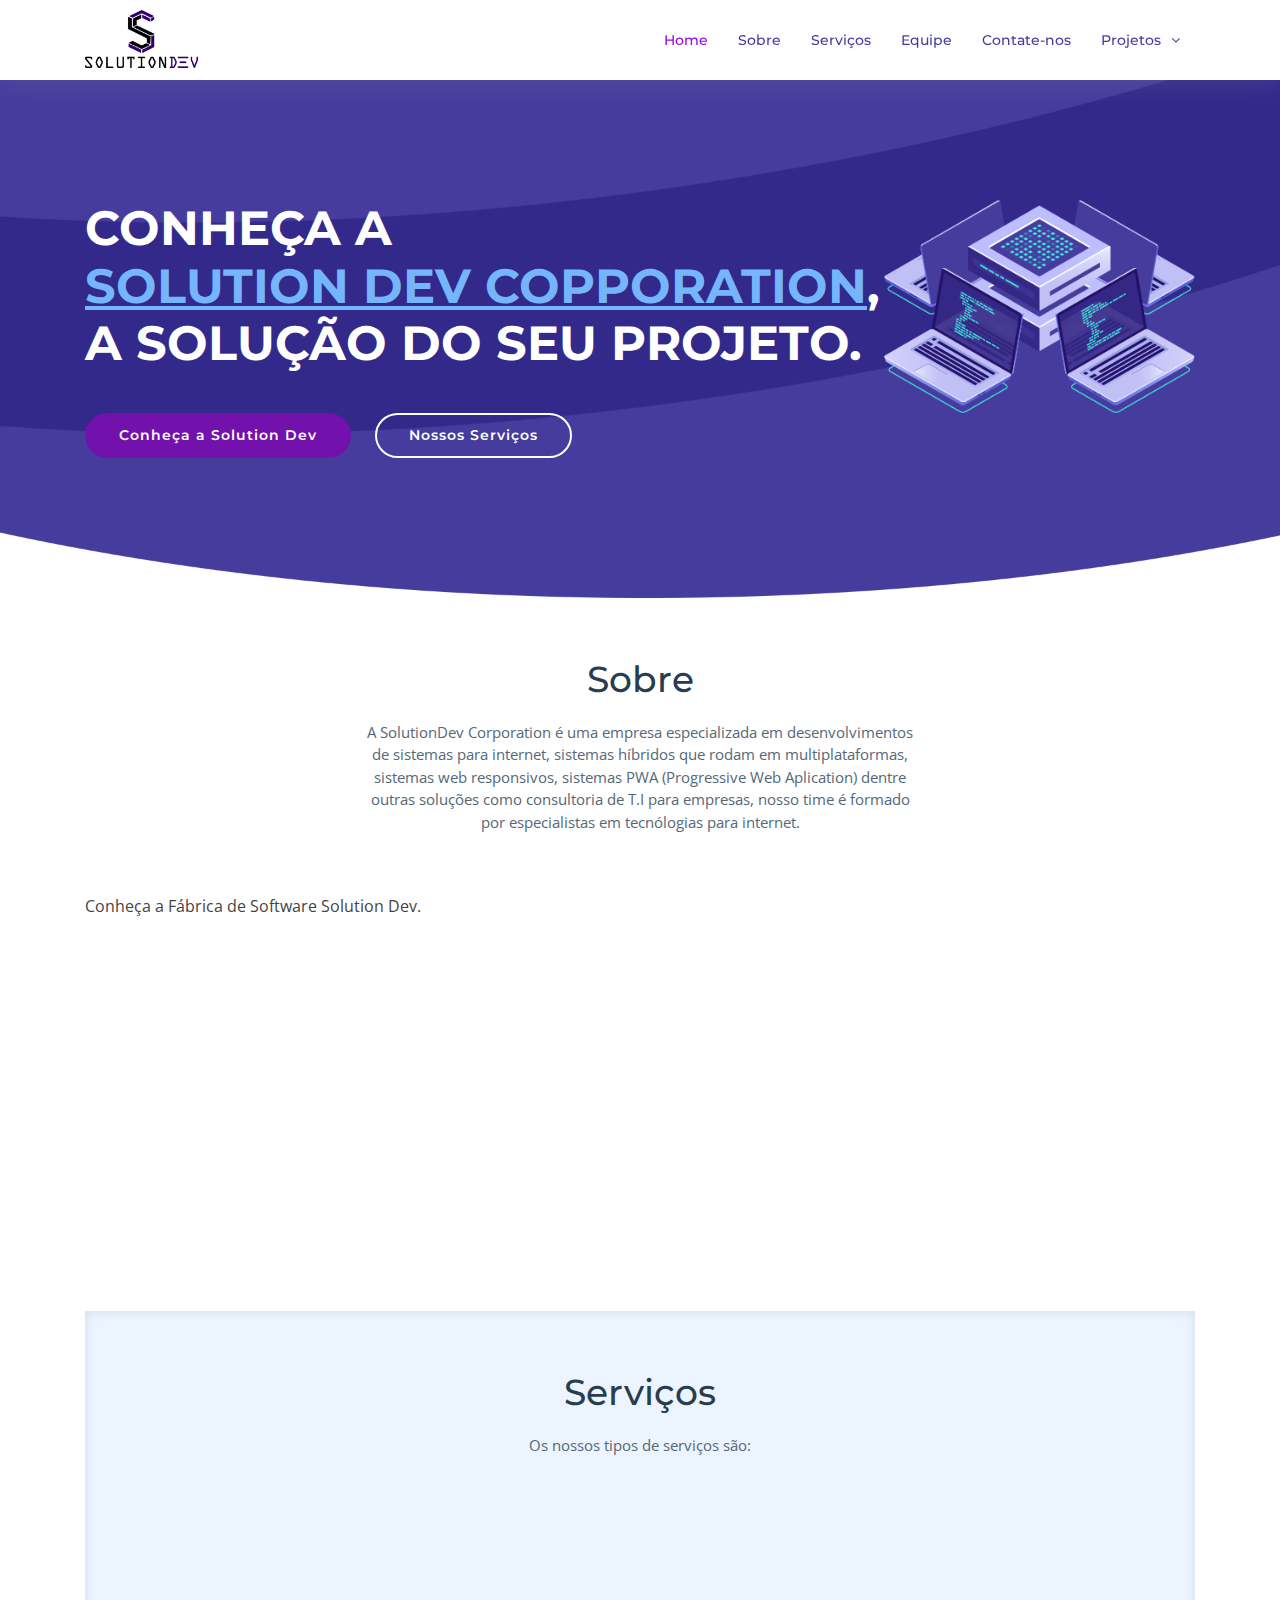
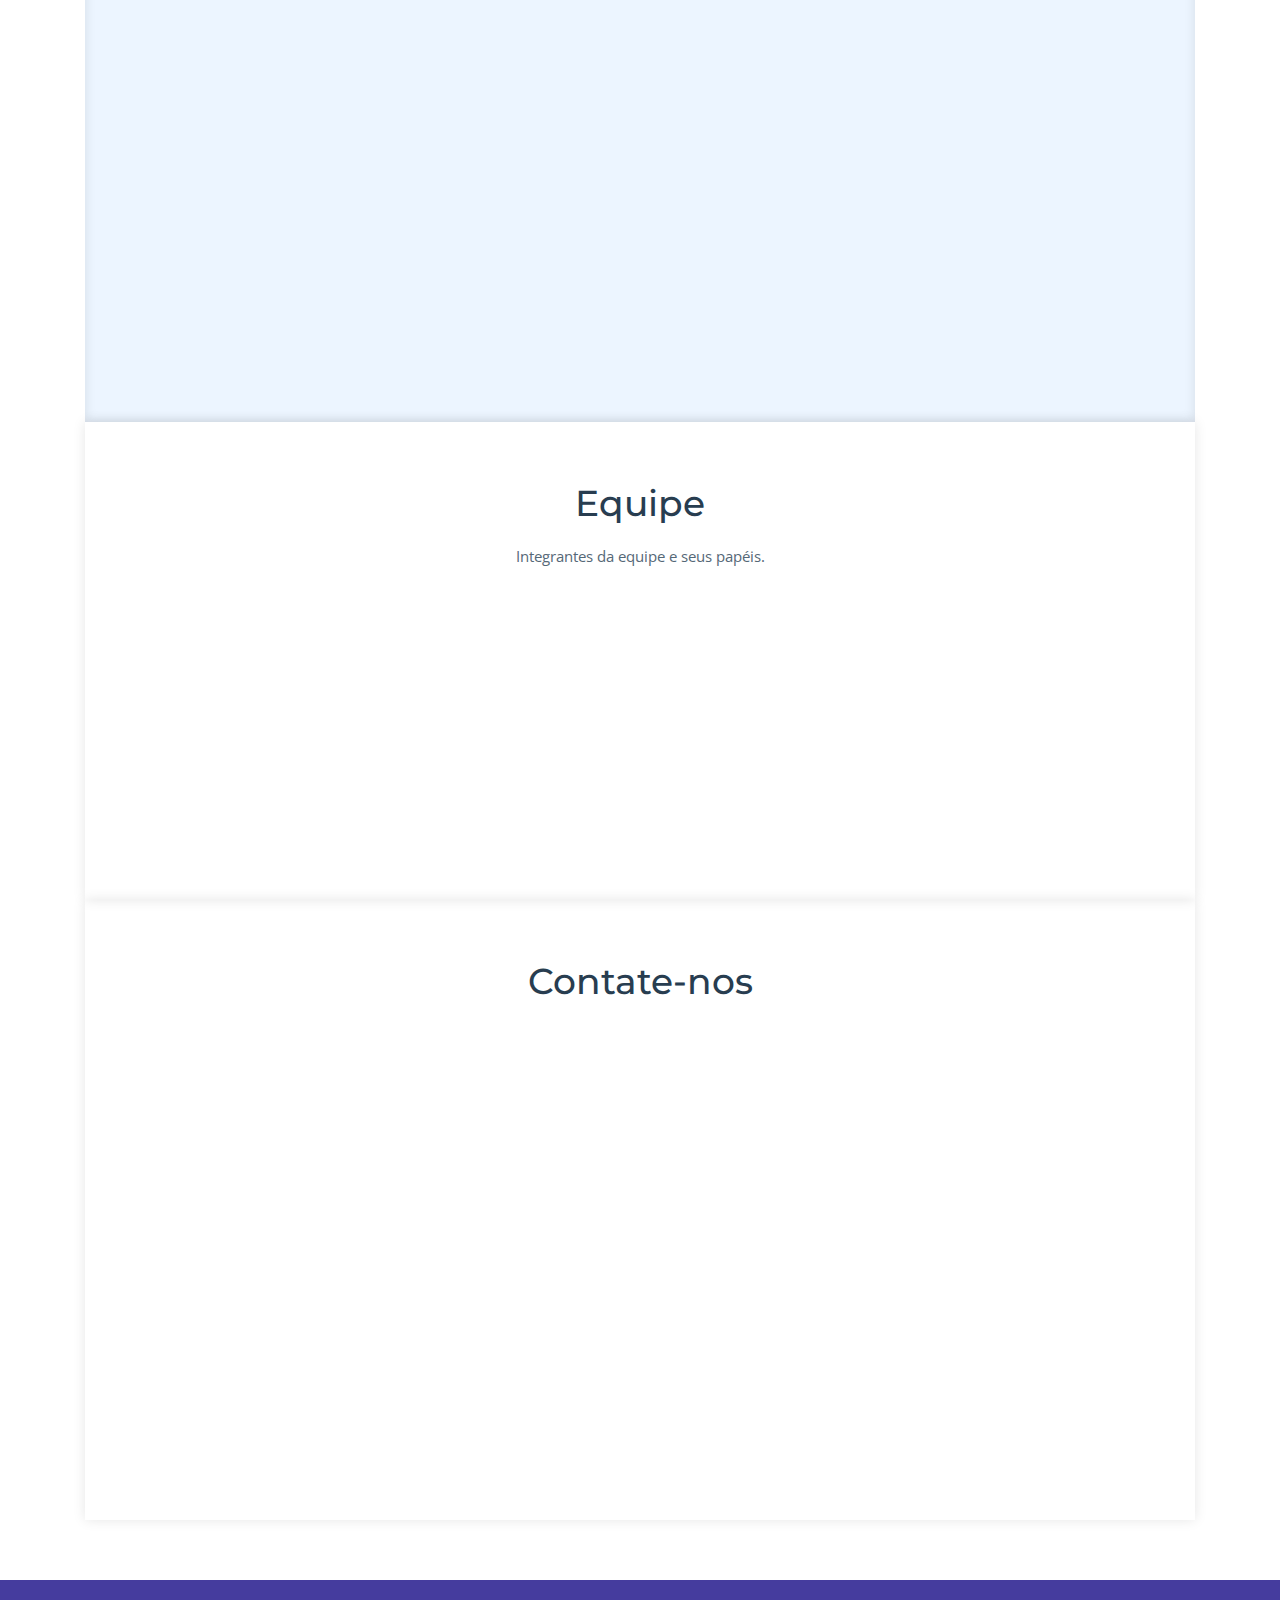
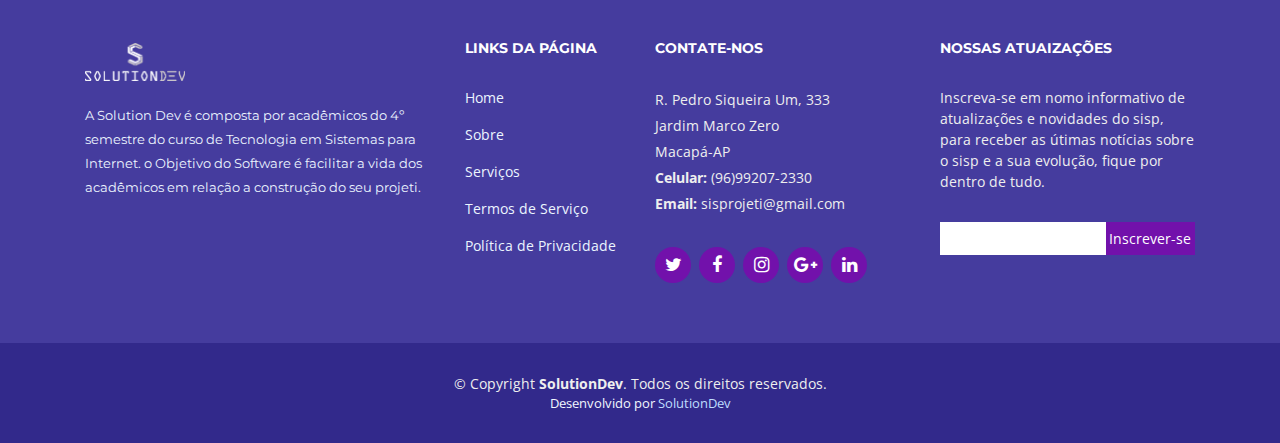
==== commit e4978dd2: "att" ====
--- a/index.html
+++ b/index.html
@@ -454,7 +454,7 @@
 
           <div class="col-lg-4 col-md-6 footer-info">
             <h3><a href="#intro" class="scrollto"><img src="img/logobranca.png" alt="" class="img-fluid" style="width: 100px"></a></h3>
-            <p>O SISP - Sistema de Gestão pra Projeti, é um sistema desenvovido pela fábrica de software cujo nome é "Solution Dev". A Solution Dev é composta por acadêmicos do 4º semestre do curso de Tecnologia em Sistemas para Internet. o Objetivo do Software é facilitar a vida dos acadêmicos em relação a construção do seu projeti.</p>
+            <p>A Solution Dev é composta por acadêmicos do 4º semestre do curso de Tecnologia em Sistemas para Internet. o Objetivo do Software é facilitar a vida dos acadêmicos em relação a construção do seu projeti.</p>
           </div>
 
           <div class="col-lg-2 col-md-6 footer-links">
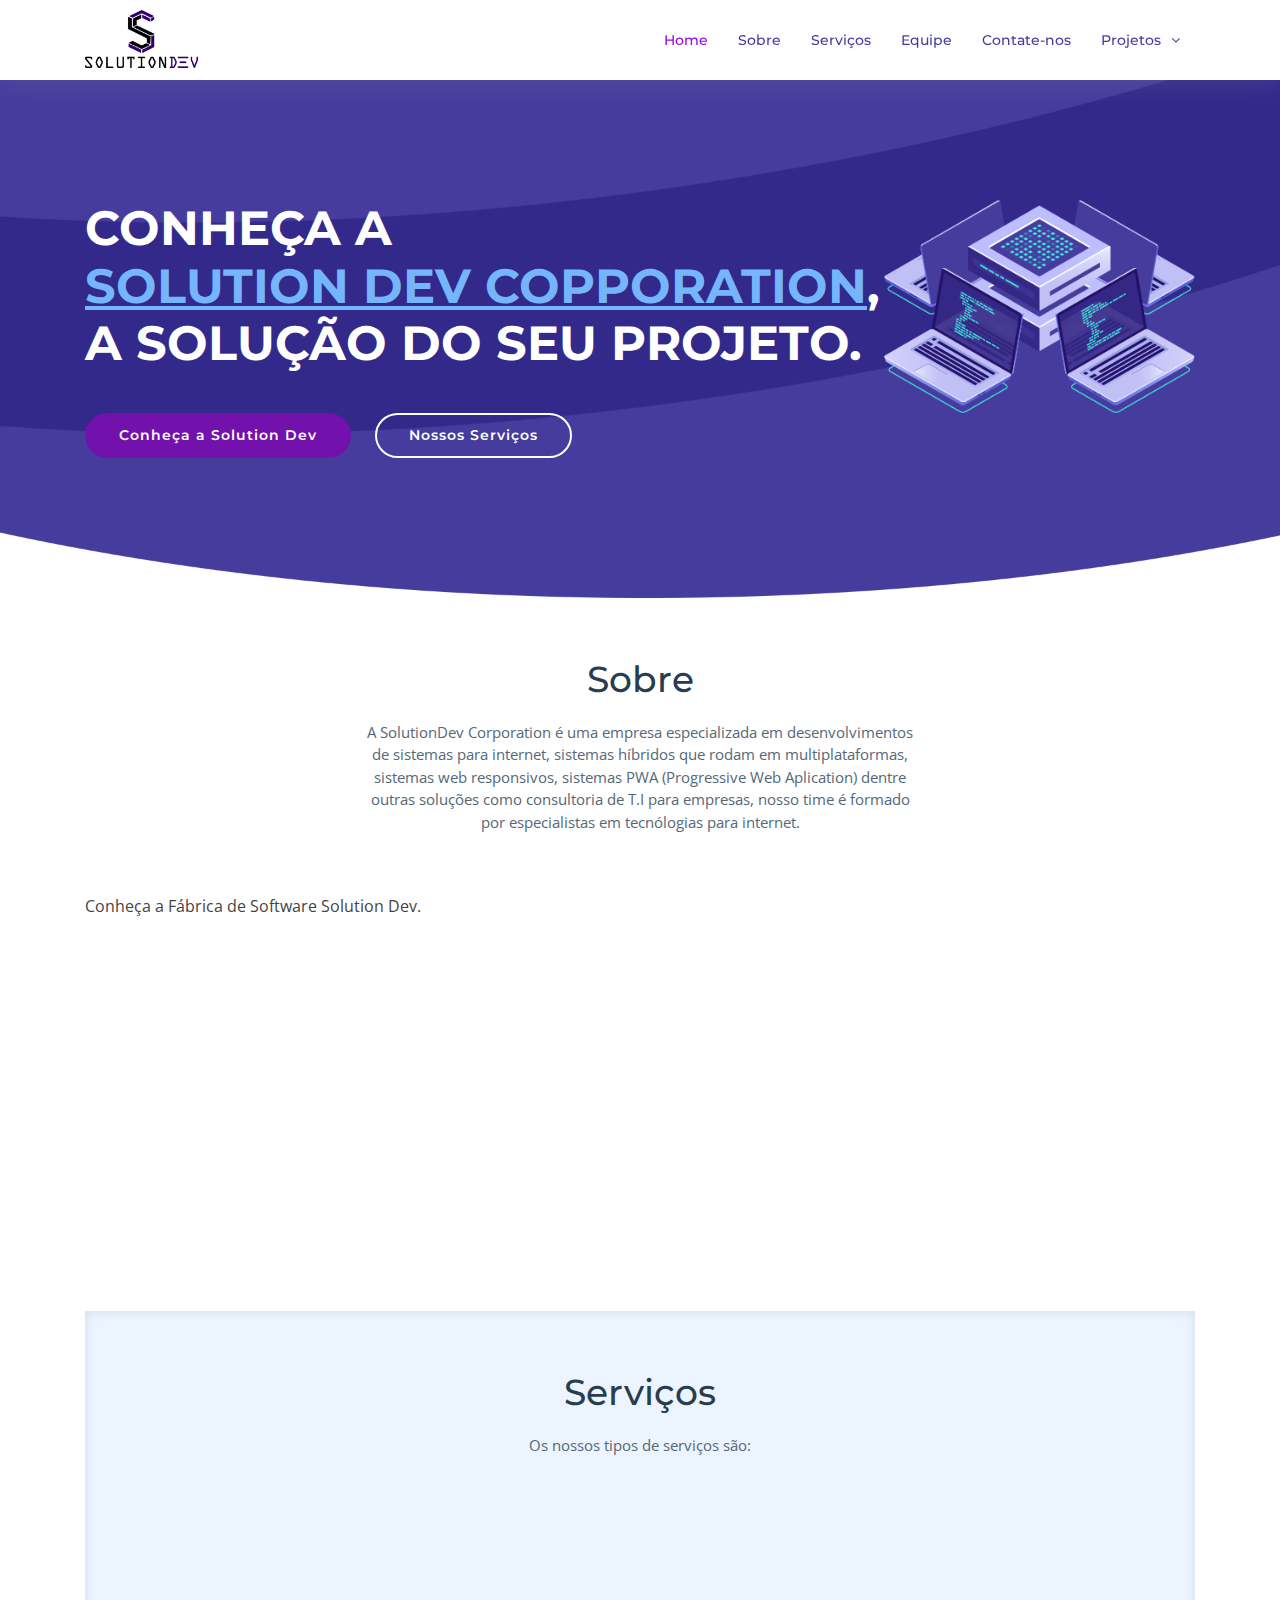
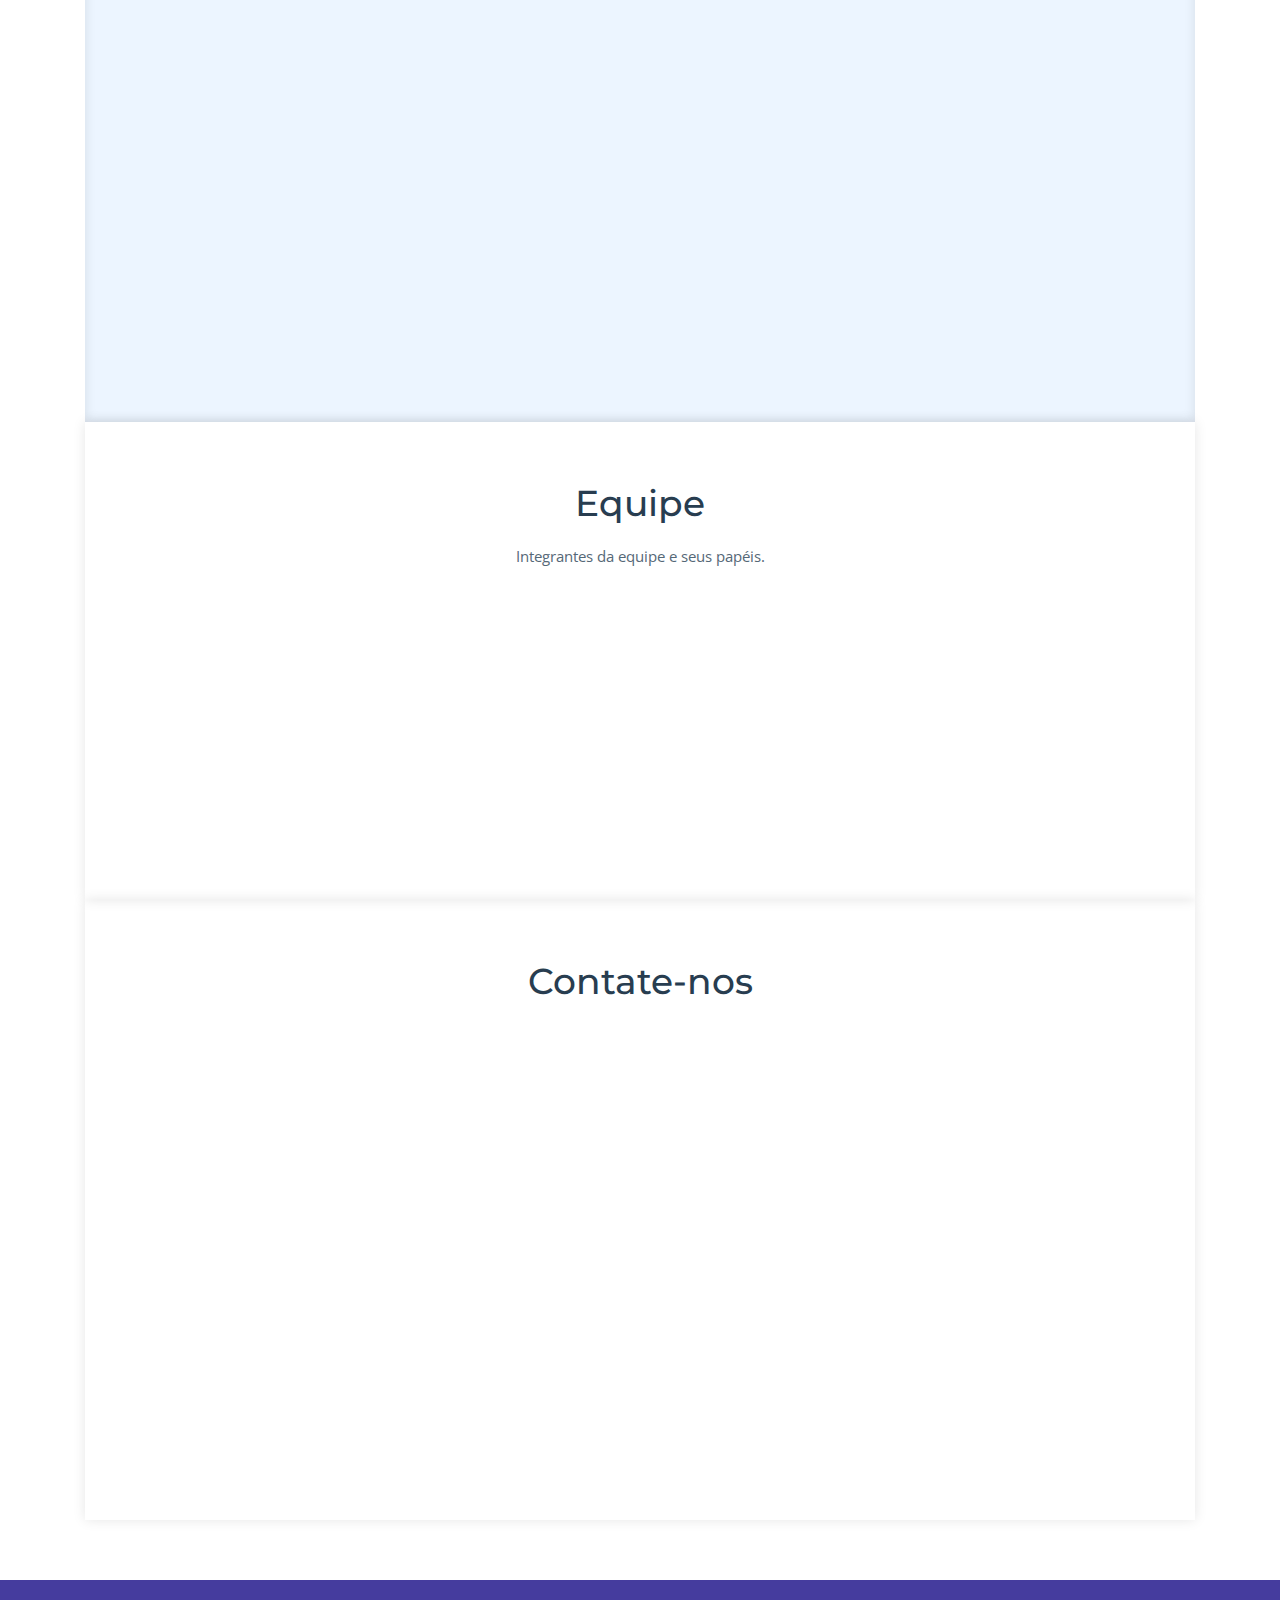
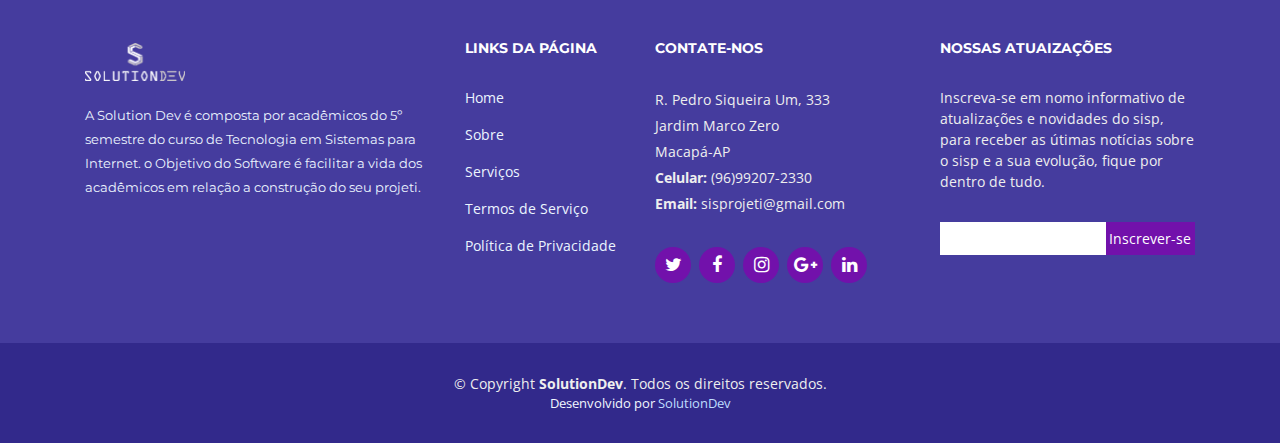
==== commit d8be8b69: "Update index.html" ====
--- a/index.html
+++ b/index.html
@@ -454,7 +454,7 @@
 
           <div class="col-lg-4 col-md-6 footer-info">
             <h3><a href="#intro" class="scrollto"><img src="img/logobranca.png" alt="" class="img-fluid" style="width: 100px"></a></h3>
-            <p>A Solution Dev é composta por acadêmicos do 4º semestre do curso de Tecnologia em Sistemas para Internet. o Objetivo do Software é facilitar a vida dos acadêmicos em relação a construção do seu projeti.</p>
+            <p>A Solution Dev é composta por acadêmicos do 5º semestre do curso de Tecnologia em Sistemas para Internet. o Objetivo do Software é facilitar a vida dos acadêmicos em relação a construção do seu projeti.</p>
           </div>
 
           <div class="col-lg-2 col-md-6 footer-links">
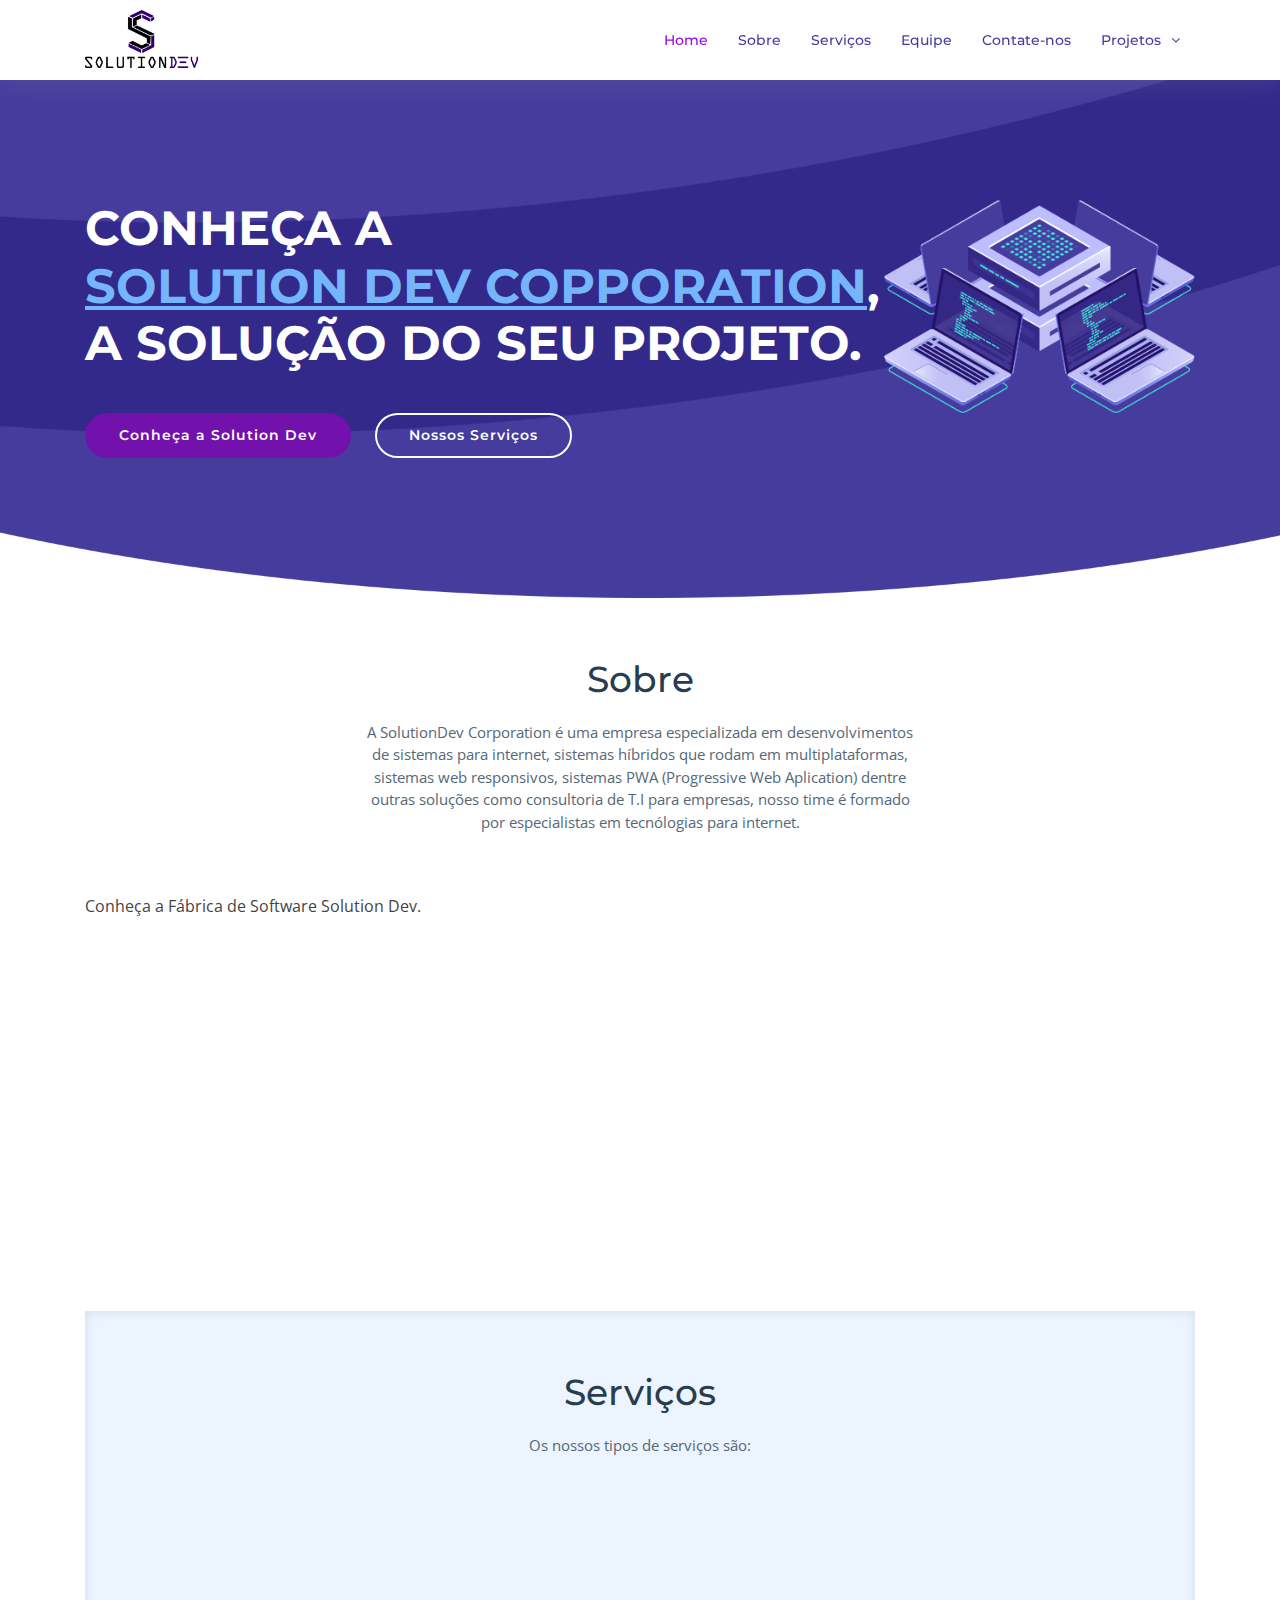
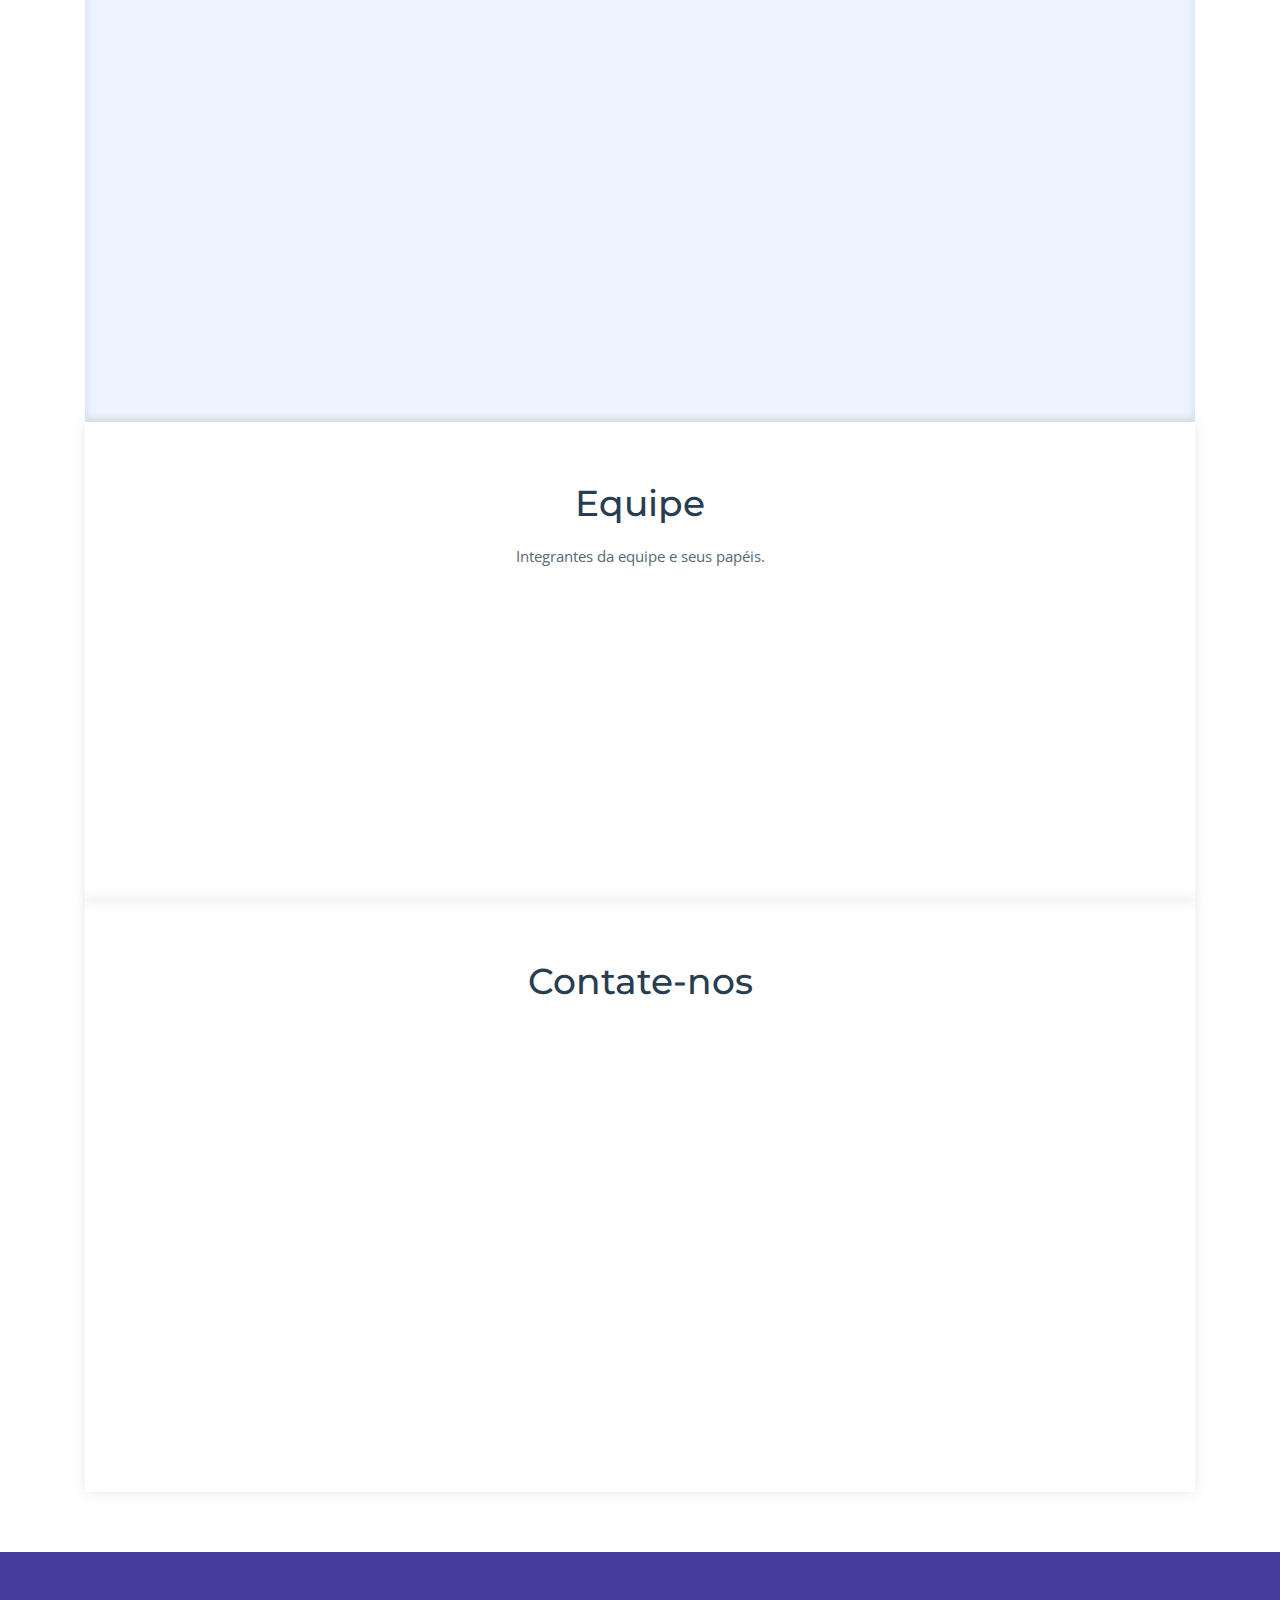
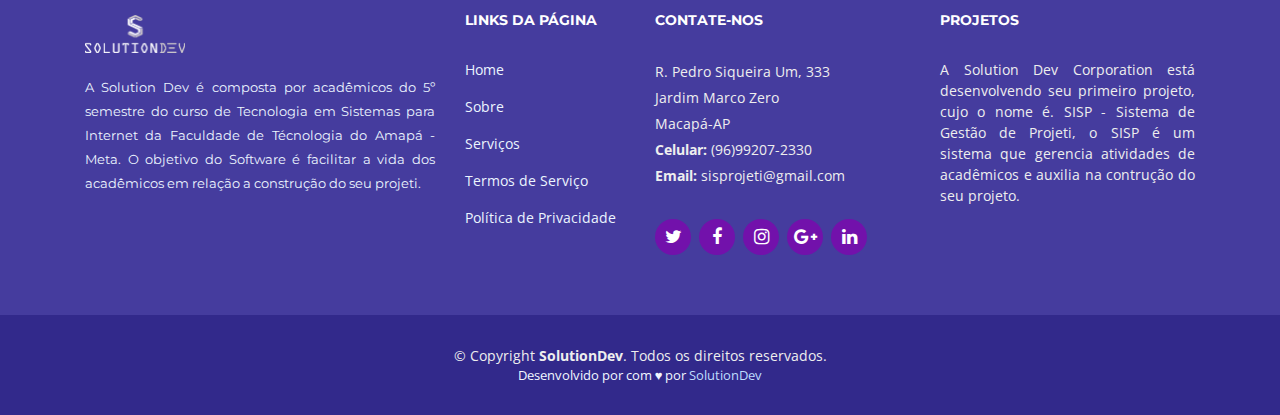
==== commit e8da487a: "update" ====
--- a/index.html
+++ b/index.html
@@ -59,7 +59,7 @@
           <!--<li><a href="#portfolio">Portfolio</a></li>-->
           <li><a href="#team">Equipe</a></li>
           <li><a href="#contact">Contate-nos</a></li>
-          <li class="drop-down"><a href="">Projetos</a>
+          <li class="drop-down"><a href="sisp.html">Projetos</a>
             <ul>
               <!--<li><a href="#">Documentação</a></li>-->
               <li class="drop-down"><a href="sisp.html">SISP</a>
@@ -398,15 +398,15 @@
             <div class="row">
               <div class="col-md-5 info">
                 <i class="ion-ios-location-outline" style="color: #7211ab"></i>
-                <p>R. Pedro Siqueira Um, 333 - Jardim Marco Zero, Macapá-AP</p>
+                <p style="margin-left: -5px;">R. Pedro Siqueira Um, 333. <br> Jardim Marco Zero, Macapá-AP</p>
               </div>
               <div class="col-md-4 info">
                 <i class="ion-ios-email-outline" style="color: #7211ab"></i>
-                <p>sisprojeti@gmail.com</p>
+                <p style="margin-left: -5px;">sisprojeti@gmail.com</p>
               </div>
               <div class="col-md-3 info">
                 <i class="ion-ios-telephone-outline" style="color: #7211ab"></i>
-                <p>(96)99207-2330</p>
+                <p class="texto-contact">(96)99207-2330</p>
               </div>
             </div>
 
@@ -454,15 +454,15 @@
 
           <div class="col-lg-4 col-md-6 footer-info">
             <h3><a href="#intro" class="scrollto"><img src="img/logobranca.png" alt="" class="img-fluid" style="width: 100px"></a></h3>
-            <p>A Solution Dev é composta por acadêmicos do 5º semestre do curso de Tecnologia em Sistemas para Internet. o Objetivo do Software é facilitar a vida dos acadêmicos em relação a construção do seu projeti.</p>
+            <p style="text-align: justify;">A Solution Dev é composta por acadêmicos do 5º semestre do curso de Tecnologia em Sistemas para Internet da Faculdade de Técnologia do Amapá - Meta. O objetivo do Software é facilitar a vida dos acadêmicos em relação a construção do seu projeti.</p>
           </div>
 
           <div class="col-lg-2 col-md-6 footer-links">
             <h4>Links da página</h4>
             <ul>
-              <li><a href="#">Home</a></li>
-              <li><a href="#">Sobre</a></li>
-              <li><a href="#">Serviços</a></li>
+              <li><a href="#intro">Home</a></li>
+              <li><a href="#about">Sobre</a></li>
+              <li><a href="#services">Serviços</a></li>
               <li><a href="#">Termos de Serviço</a></li>
               <li><a href="#">Política de Privacidade</a></li>
             </ul>
@@ -489,11 +489,11 @@
           </div>
 
           <div class="col-lg-3 col-md-6 footer-newsletter">
-            <h4>Nossas Atuaizações</h4>
-            <p>Inscreva-se em nomo informativo de atualizações e novidades do sisp, para receber as útimas notícias sobre o sisp e a sua evolução, fique por dentro de tudo.</p>
-            <form action="" method="post">
-              <input type="email" name="email"><input type="submit"  value="Inscrever-se" style="background-color: #7211ab" >
-            </form>
+            <h4>Projetos</h4>
+            <p style="text-align: justify;">A Solution Dev Corporation está desenvolvendo seu primeiro projeto, cujo o nome é. SISP - Sistema de Gestão de Projeti, o SISP é um sistema que gerencia atividades de acadêmicos e auxilia na contrução do seu projeto.</p>
+            <!--<form action="" method="post">
+              <input type="email" name="email"><input type="submit"  value="Inscrever-se" style="background-color: #7211ab; border-radius: 25px" >
+            </form>-->
           </div>
 
         </div>
@@ -511,7 +511,7 @@
           Licensing information: https://bootstrapmade.com/license/
           Purchase the pro version with working PHP/AJAX contact form: https://bootstrapmade.com/buy/?theme=NewBiz
         -->
-        Desenvolvido por <a href="http://solutiondev.ga/F">SolutionDev</a>
+        Desenvolvido por com &hearts; por  <a href="http://solutiondev.ga/">SolutionDev</a>
       </div>
     </div>
   </footer><!-- #footer -->
--- a/css/style.css
+++ b/css/style.css
@@ -614,7 +614,7 @@
 
 #services .icon {
   position: absolute;
-  left: 3.5px;
+  left: 5.5px;
   top: calc(50% - 32px);
 }
 
@@ -1120,16 +1120,20 @@
 }
 
 #contact .info i {
-  font-size: 32px;
+  font-size: 25px;
   color: #007bff;
   float: left;
   line-height: 1;
 }
 
 #contact .info p {
-  padding: 0 0 10px 36px;
+  padding: 0 0 10px 30px;
   line-height: 28px;
   font-size: 14px;
+  margin-right: -51px; 
+}
+.texto-contact{
+  margin-left: -9px
 }
 
 #contact .form #sendmessage {
